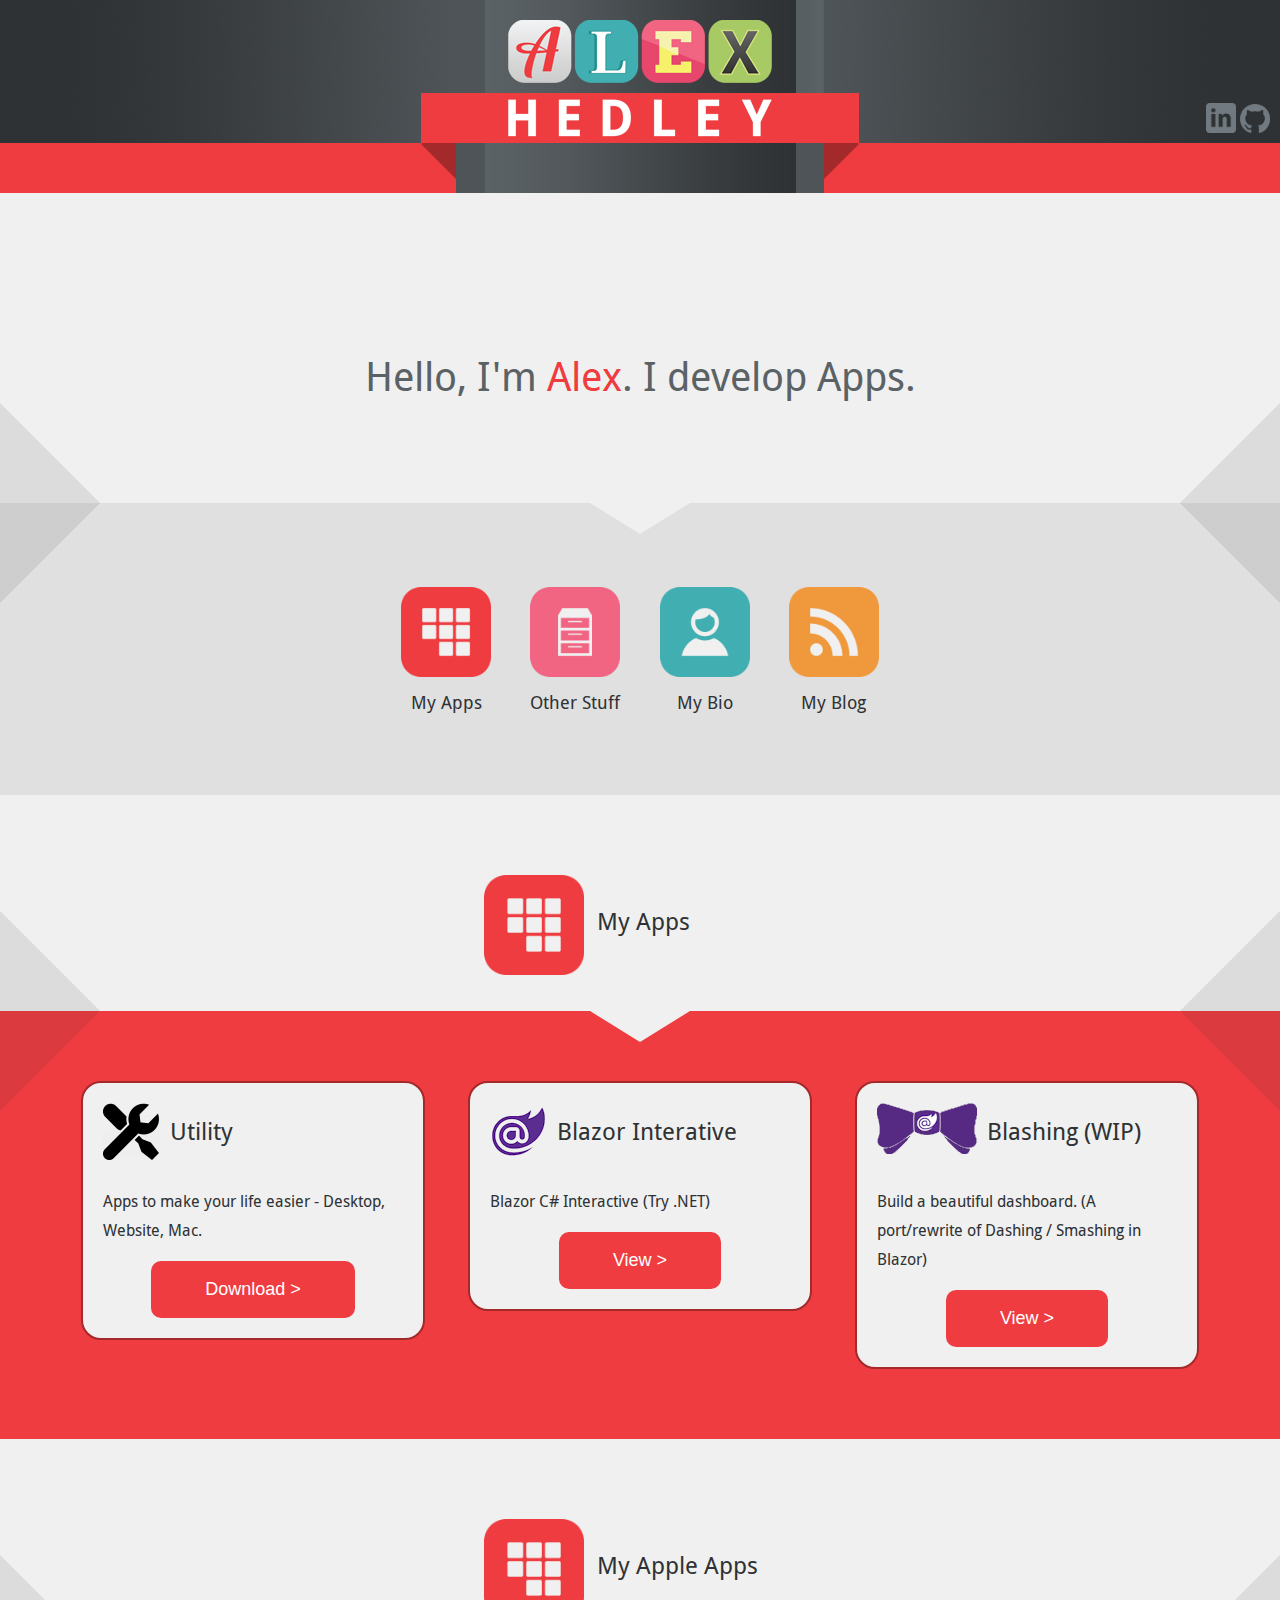
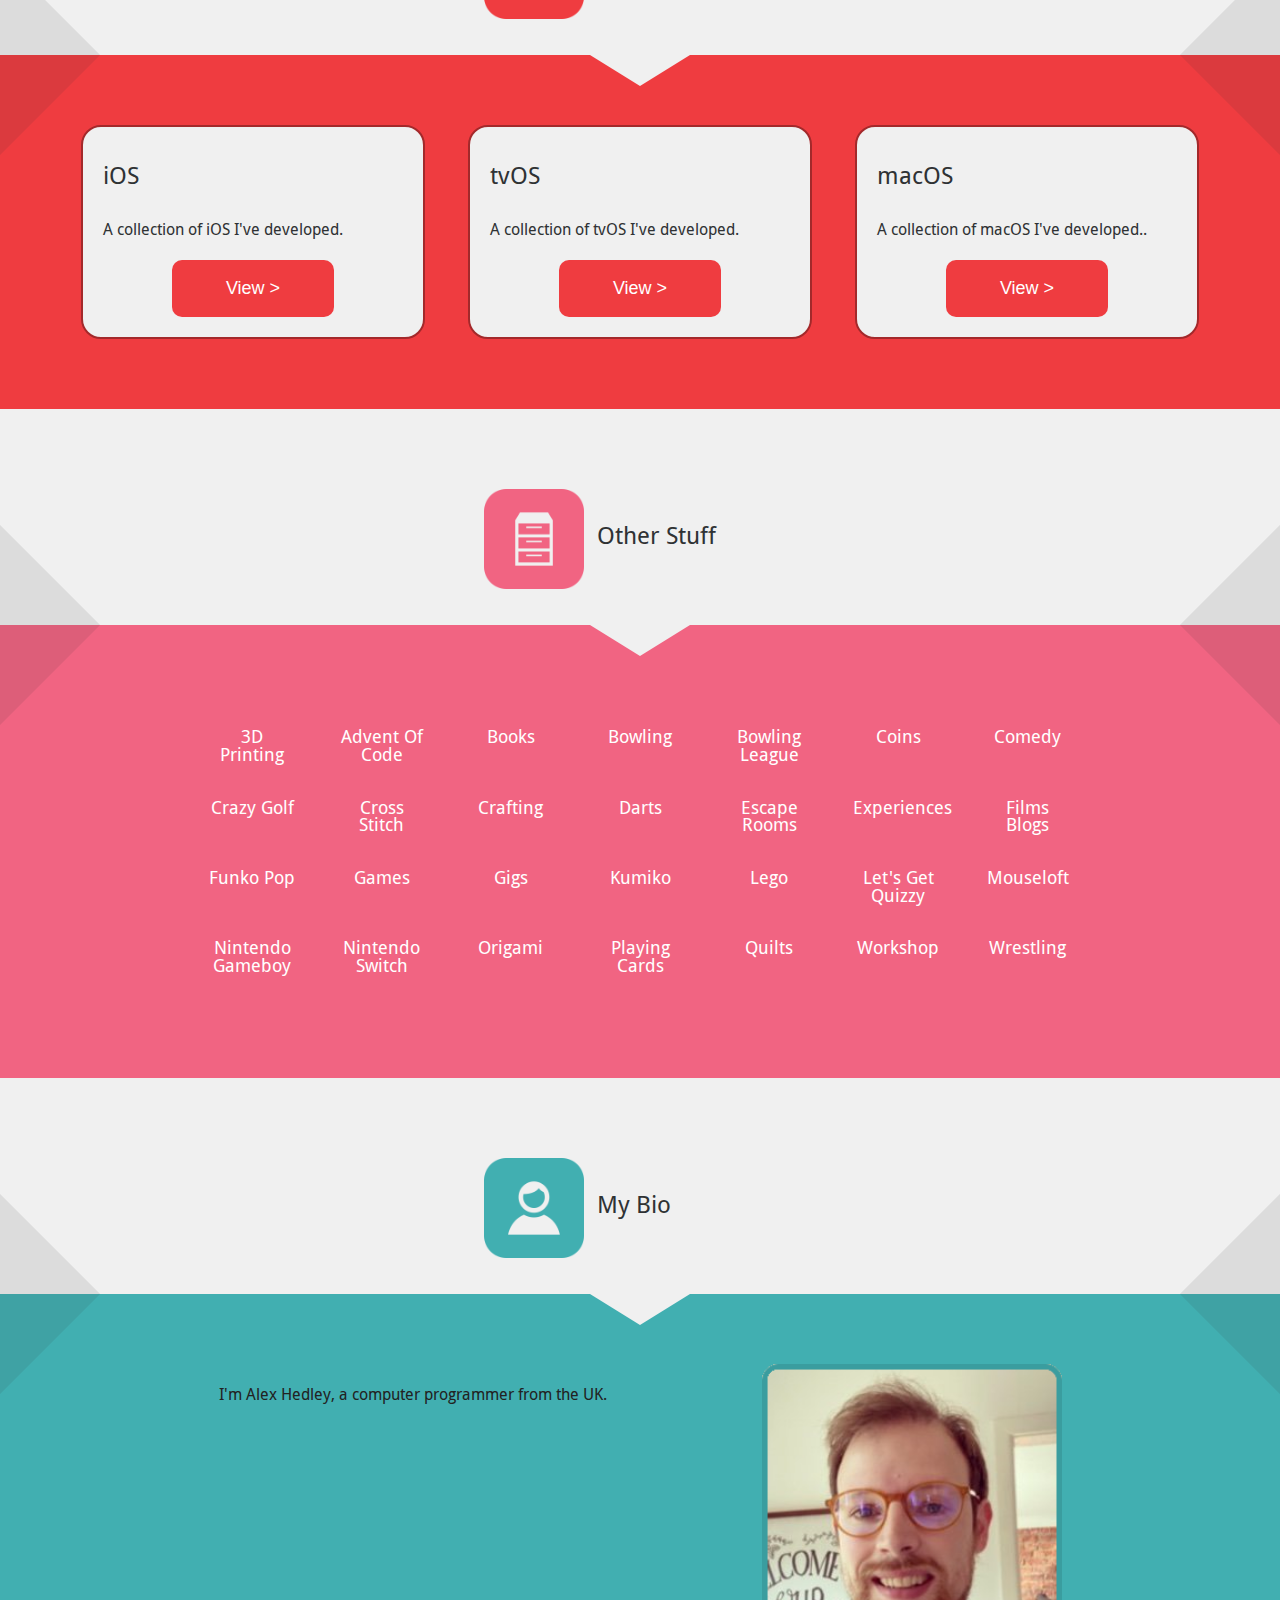
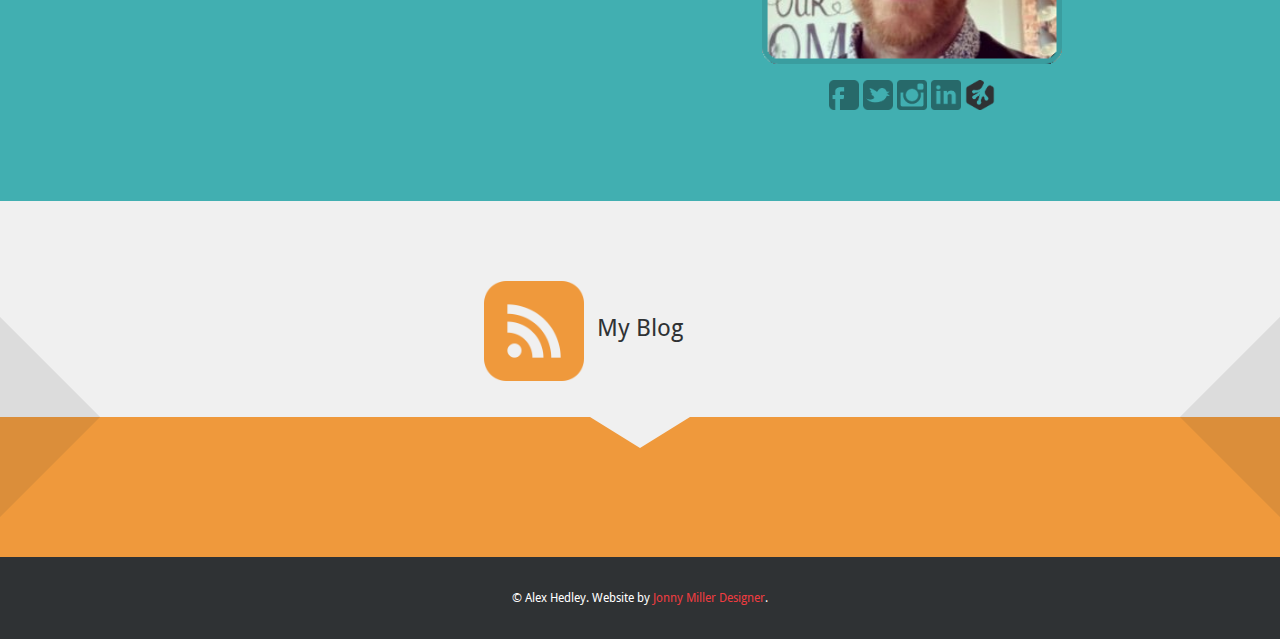
==== index.html @ 490447c8 "Added links to new apple apps sites" ====
<?xml version="1.0" encoding="UTF-8"?>
<!DOCTYPE html PUBLIC "-//W3C//DTD XHTML 1.0 Transitional//EN" "http://www.w3.org/TR/xhtml1/DTD/xhtml1-transitional.dtd">
<html xmlns="http://www.w3.org/1999/xhtml">
  <head>
    <meta name="google-site-verification" content="JQhuREkaYtf5l0hfqQ2Qt-lTQ8jsf69vsGOzFnGPYAY" />
    <title>Alex Hedley | Developer</title>
    <link rel="shortcut icon" href="favicon.ico" />
    <link rel="stylesheet" type="text/css" href="css/stylesheet.css" />
    <link rel="stylesheet" type="text/css" href="css/alexhedley.css" />
    <link
      rel="stylesheet"
      href="https://use.fontawesome.com/releases/v5.3.1/css/all.css"
      integrity="sha384-mzrmE5qonljUremFsqc01SB46JvROS7bZs3IO2EmfFsd15uHvIt+Y8vEf7N7fWAU"
      crossorigin="anonymous"
    />

    <meta name="viewport" content="width=device-width, initial-scale=1.0" />

    <link rel="apple-touch-icon" href="images/apple/apple-touch-icon.png" />
    <link
      rel="apple-touch-icon"
      sizes="57x57"
      href="images/apple/apple-touch-icon-57x57.png"
    />
    <link
      rel="apple-touch-icon"
      sizes="72x72"
      href="images/apple/apple-touch-icon-72x72.png"
    />
    <link
      rel="apple-touch-icon"
      sizes="76x76"
      href="images/apple/apple-touch-icon-76x76.png"
    />
    <link
      rel="apple-touch-icon"
      sizes="114x114"
      href="images/apple/apple-touch-icon-114x114.png"
    />
    <link
      rel="apple-touch-icon"
      sizes="120x120"
      href="images/apple/apple-touch-icon-120x120.png"
    />
    <link
      rel="apple-touch-icon"
      sizes="144x144"
      href="images/apple/apple-touch-icon-144x144.png"
    />
    <link
      rel="apple-touch-icon"
      sizes="152x152"
      href="images/apple/apple-touch-icon-152x152.png"
    />
    <link
      rel="apple-touch-icon"
      sizes="180x180"
      href="images/apple/apple-touch-icon-180x180.png"
    />

    <meta content="http://jquery.com/" />
  </head>
  <body>
    <!-- Header & Navigation -->
    <div id="header">
      <div class="content">
        <a href="http://www.alexhedley.com/" class="logo-small"
          ><img src="images/logo.png" alt="Home"
        /></a>
        <a href="#rowStyle2" class="mobileNavButton"
          ><img src="images/icon-menu.svg" alt="menu"
        /></a>

        <div id="menu">
          <ul>
            <li class="myapps"><a href="#myapps">My Apps</a></li>
            <li class="otherstuff"><a href="#otherstuff">Other Stuff</a></li>
            <li class="mybio"><a href="#mybio">My Bio</a></li>
            <li class="myblog"><a href="#myblog">My Blog</a></li>
          </ul>
        </div>
      </div>
    </div>
    <!-- Header & Navigation -->

    <!-- Header Home -->
    <div id="header-home">
      <div class="content">
        <ul class="social">
          <li>
            <a href="https://www.linkedin.com/in/alexhedley/" target="_blank"
              ><img src="images/social-linkedin.png" alt="LinkedIn"
            /></a>
          </li>
          <li>
            <a href="https://github.com/alexhedley" target="_blank"
              ><img src="images/social-github.png" alt="GitHub"
            /></a>
          </li>
        </ul>
      </div>
    </div>
    <!-- Header Home -->

    <!-- Home -->
    <div id="rowStyle1">
      <div class="content">
        <h1>Hello, I'm <span>Alex</span>. I develop Apps.</h1>
      </div>
    </div>

    <div id="rowStyle2">
      <div class="arrow">
        <div class="content">
          <ul class="apps">
            <li>
              <a href="#myapps"
                ><img src="images/icon-myapps.png" alt="My Apps" />My Apps</a
              >
            </li>
            <li>
              <a href="#otherstuff"
                ><img src="images/icon-otherstuff.png" alt="Other Stuff" />Other
                Stuff</a
              >
            </li>
            <li>
              <a href="#mybio"
                ><img src="images/icon-mybio.png" alt="My Bio" />My Bio</a
              >
            </li>
            <li>
              <a href="#myblog"
                ><img src="images/icon-myblog.png" alt="My Blog" />My Blog</a
              >
            </li>
          </ul>
        </div>
      </div>
    </div>
    <!-- Home -->

    <!-- My Apps -->
    <div id="myapps">
      <div id="rowStyle1">
        <div class="content">
          <div class="col5">
            <img src="images/icon-myapps.png" alt="My Apps" />
          </div>

          <div class="col4">
            <h1>My Apps</h1>
          </div>
        </div>
      </div>

      <div id="rowStyle3">
        <div class="arrow">
          <div class="content">
            
            <div class="col3">
              <img src="images/apps/utility.png" alt="Utility" class="floated">
              <h1>Utility</h1>
              <div style="clear: both;"></div>
              <p>Apps to make your life easier - Desktop, Website, Mac.</p>
              <a class="button" href="https://alexhedley.com/Utility/" target="_blank">Download &gt;</a>
            </div>
        
            <div class="col3">
              <img src="images/apps/blazorinteractive.png" alt="Blazor Interactive" class="floated">
              <h1>Blazor Interative</h1>
              <div style="clear: both;"></div>
              <p>Blazor C# Interactive (Try .NET)</p>
              <a class="button" href="https://alex-hedley.github.io/BlazorInteractive/" target="_blank">View &gt;</a>
            </div>
        
            <div class="col3">
              <img src="images/apps/blashing.png" alt="Blashing" class="floated">
              <h1>Blashing (WIP)</h1>
              <div style="clear: both;"></div>
              <p>Build a beautiful dashboard. (A port/rewrite of Dashing / Smashing in Blazor)</p>
              <a class="button" href="https://github.com/AlexHedley/blashing/" target="_blank">View &gt;</a>
            </div>
            
          </div>
        </div>
      </div>
      
      <div id="rowStyle1">
        <div class="content">
          <div class="col5">
            <img src="images/icon-myapps.png" alt="My Apps" />
          </div>

          <div class="col4">
            <h1>My Apple Apps</h1>
          </div>
        </div>
      </div>

      <div id="rowStyle3">
        <div class="arrow">
          <div class="content">

            <div class="col3">
              <h1>iOS</h1>
              <div style="clear: both;"></div>
              <p>A collection of iOS I've developed.</p>
              <a class="button" href="https://alexhedley.com/ios/" target="_blank">View &gt;</a>
            </div>

            <div class="col3">
              <h1>tvOS</h1>
              <div style="clear: both;"></div>
              <p>A collection of tvOS I've developed.</p>
              <a class="button" href="https://alexhedley.com/tvos/" target="_blank">View &gt;</a>
            </div>

            <div class="col3">
              <h1>macOS</h1>
              <div style="clear: both;"></div>
              <p>A collection of macOS I've developed..</p>
              <a class="button" href="https://alexhedley.com/mac/" target="_blank">View &gt;</a>
            </div>

          </div>
        </div>
      </div>

    </div>
    <!-- My Apps -->

    <!-- Other Stuff -->
    <div id="otherstuff">
      <div id="rowStyle1">
        <div class="content">
          <div class="col5">
            <img src="images/icon-otherstuff.png" alt="Other Stuff" />
          </div>

          <div class="col4">
            <h1>Other Stuff</h1>
          </div>
        </div>
      </div>

      <div id="rowStyle6">
        <div class="arrow">
          <div class="content">
            <div class="col1">
              <ul class="apps">
                <li>
                  <a href="/3dprinting" target="_blank"> 3D Printing </a>
                </li>
                <li>
                  <a href="/adventofcode">
                    <i class="fas fa-code"></i>
                    Advent Of Code
                  </a>
                </li>
                <li>
                  <a href="/books" target="_blank">
                    <i class="fas fa-book"></i>
                    Books
                  </a>
                </li>
                <li>
                  <a href="/bowling" target="_blank">
                    <i class="fas fa-bowling-ball"></i>
                    Bowling
                  </a>
                </li>
                <li>
                  <a href="/bowling-league" target="_blank">
                    <i class="fas fa-bowling-ball"></i>
                    Bowling League
                  </a>
                </li>
                <li>
                  <a href="/coins">
                    <i class="fas fa-coin"></i>
                    Coins
                  </a>
                </li>
                <li>
                  <a href="/comedy">
                    <i class="fas fa-theater-masks"></i>
                    Comedy
                  </a>
                </li>
                <li>
                  <a href="/crazygolf">
                    <i class="fas fa-golf-club"></i>
                    Crazy Golf
                  </a>
                </li>
                <li>
                  <a href="/crossstitch" target="_blank"> Cross Stitch </a>
                </li>
                <li>
                  <a href="/crafting"> Crafting </a>
                </li>
                <li>
                  <a href="/darts"> Darts </a>
                </li>
                <li>
                  <a href="/escaperooms">
                    <i class="fas fa-lock"></i>
                    Escape Rooms
                  </a>
                </li>
                <li>
                  <a href="/experiences"> Experiences </a>
                </li>
                <li>
                  <a href="/FilmsBlog">
                    <i class="fas fa-camera-movie"></i>
                    Films Blogs
                  </a>
                </li>
                <li>
                  <a href="/funkopop"> Funko Pop </a>
                </li>
                <li>
                  <a href="/games">
                    <i class="fas fa-game-board"></i>
                    Games
                  </a>
                </li>
                <li>
                  <a href="/Gigs">
                    <i class="fas fa-music"></i>
                    Gigs
                  </a>
                </li>
                <li>
                  <a href="/kumiko"> Kumiko </a>
                </li>
                <li>
                  <a href="/lego"> Lego </a>
                </li>
                <li>
                  <a href="/letsgetquizy"> Let's Get Quizzy </a>
                </li>
                <li>
                  <a href="/mouseloft"> Mouseloft </a>
                </li>
                <li>
                  <a href="/gameboy" target="_blank"> Nintendo Gameboy </a>
                </li>
                <li>
                  <a href="/nintendoswitch" target="_blank">
                    <i class="fab fa-nintendo-switch"></i>
                    Nintendo Switch
                  </a>
                </li>
                <li>
                  <a href="/origami"> Origami </a>
                </li>
                <li>
                  <a href="/playingcards">
                    <i class="fas fa-club"></i>
                    Playing Cards
                  </a>
                </li>
                <li>
                  <a href="/quilts"> Quilts </a>
                </li>
                <li>
                  <a href="/workshop">
                    <i class="fas fa-hammer"></i>
                    Workshop
                  </a>
                </li>
                <li>
                  <a href="/wrestling"> Wrestling </a>
                </li>
              </ul>
            </div>
          </div>
        </div>
      </div>
    </div>
    <!-- Other Stuff -->

    <!-- My Bio -->
    <div id="mybio">
      <div id="rowStyle1">
        <div class="content">
          <div class="col5">
            <img src="images/icon-mybio.png" alt="My Bio" />
          </div>

          <div class="col4">
            <h1>My Bio</h1>
          </div>
        </div>
      </div>

      <div id="rowStyle4">
        <div class="arrow">
          <div class="content">
            <div class="col2">
              <p>I'm Alex Hedley, a computer programmer from the UK.</p>
            </div>

            <div class="col3">
              <img src="images/mybio.png" alt="Alex Hedley" />

              <ul class="social">
                <li>
                  <a href="http://facebook.com/Alex.Hedley" target="_blank">
                    <img src="images/social-facebook-bio.png" alt="Facebook" />
                  </a>
                </li>
                <li>
                  <a href="https://twitter.com/alexhedley" target="_blank">
                    <img src="images/social-twitter-bio.png" alt="Twitter" />
                  </a>
                </li>
                <li>
                  <a href="http://instagram.com/lex" target="_blank">
                    <img
                      src="images/social-instagram-bio.png"
                      alt="Instagram"
                    />
                  </a>
                </li>
                <li>
                  <a
                    href="https://www.linkedin.com/in/alexhedley/"
                    target="_blank"
                  >
                    <img src="images/social-linkedin-bio.png" alt="LinkedIn" />
                  </a>
                </li>
                <li>
                  <a
                    href="http://teamtreehouse.com/alexthedley"
                    target="_blank"
                  >
                    <img
                      src="images/social-treehouse-bio.png"
                      alt="Treehouse"
                    />
                  </a>
                </li>
              </ul>
            </div>
          </div>
        </div>
      </div>
    </div>
    <!-- My Bio -->

    <!-- My Blog -->
    <div id="myblog">
      <div id="rowStyle1">
        <div class="content">
          <div class="col5">
            <img src="images/icon-myblog.png" alt="My Blog" />
          </div>

          <div class="col4">
            <h1>My Blog</h1>
          </div>
        </div>
      </div>

      <div id="rowStyle5">
        <div class="arrow">
          <div class="content">

            <!-- Dynamic Blog Content -->
            <div class="col2">
              <div style="clear: both"></div>
            </div>

          </div>
        </div>
      </div>
    </div>
    <!-- My Blog -->

    <!-- IE -->
    <div id="ie">
      <div class="content">
        <div class="col1">
          <h1>Uh oh! Your browser is too old!</h1>
          <p>Please upgrade your browser to view my website.</p>
          <ul class="gallery-small">
            <li>
              <a
                href="http://www.google.com/intl/en_uk/chrome/browser/"
                target="_blank"
                ><img src="images/browsers/chrome.png"
              /></a>
            </li>
            <li>
              <a
                href="http://www.mozilla.org/en-GB/firefox/new/"
                target="_blank"
                ><img src="images/browsers/firefox.png"
              /></a>
            </li>
            <li>
              <a href="http://support.apple.com/kb/dl1531" target="_blank"
                ><img src="images/browsers/safari.png"
              /></a>
            </li>
            <li>
              <a
                href="http://windows.microsoft.com/en-gb/internet-explorer/ie-11-worldwide-languages"
                target="_blank"
                ><img src="images/browsers/ie.png"
              /></a>
            </li>
            <li>
              <a href="http://www.opera.com/computer/windows" target="_blank"
                ><img src="images/browsers/opera.png"
              /></a>
            </li>
          </ul>
        </div>
      </div>
    </div>
    <!-- IE -->

    <!-- Footer Copyright -->
    <div id="footer-copyright">
      <div class="content">
        <p>
          &copy; Alex Hedley. Website by
          <a href="http://www.jonnymillerdesigner.com" target="_blank"
            >Jonny Miller Designer</a
          >.
        </p>
      </div>
    </div>
    <!-- Footer Copyright -->

    <!-- SCRIPTS -->
    <!-- jQuery, Placeholder, Fading Header, Animated Scroll -->
    <script type="text/javascript" src="js/jquery.js"></script>
    <script type="text/javascript" src="js/placeholder.js"></script>
    <script type="text/javascript" src="js/classie.js"></script>
    <script type="text/javascript" src="js/fadingheader.js"></script>
    <script type="text/javascript" src="js/animatedscroll.js"></script>
    <!-- jQuery, Placeholder, Fading Header, Animated Scroll -->

    <script type="text/javascript" src="js/app.js"></script>

    <!-- SCRIPTS -->
    <!-- Google tag (gtag.js) -->
    <script async src="https://www.googletagmanager.com/gtag/js?id=G-CQV2ZWNX32"></script>
    <script>
      window.dataLayer = window.dataLayer || [];
      function gtag(){dataLayer.push(arguments);}
      gtag('js', new Date());
      gtag('config', 'G-CQV2ZWNX32');
    </script>
  </body>
</html>
---- css/stylesheet.css ----
/*----------Basic Elements----------*/

body, html {
    margin: 0;
    padding: 0;
    height: 100%;
    width: 100%;}

@font-face {
	font-family: 'source_sans_prolight';
	src: url('sourcesanspro-light-webfont.eot');
	src: url('sourcesanspro-light-webfont.eot?#iefix') format('embedded-opentype'),
        url('sourcesanspro-light-webfont.woff') format('woff'),
        url('sourcesanspro-light-webfont.ttf') format('truetype'),
        url('sourcesanspro-light-webfont.svg#source_sans_prolight') format('svg');
	font-weight: normal;
	font-style: normal;}


body,td,th {
	font-family: 'source_sans_prolight', sans-serif;}

body {
	text-align: center;
	background: #332724;
	height: 100%;
	margin: 0;
	font-size: 62.5%;
	color: #222;}


p {
	font-size: 1.6em;
	line-height: 1.8em;}

a {
	margin: 0;
	padding: 0;
	color: #59b3b3;
	text-decoration: none;
	-webkit-transition: all 0.5s ease-in-out;
	-moz-transition: all 0.5s ease-in-out;
	-o-transition: all 0.5s ease-in-out;
	transition: all 0.5s ease-in-out;}
	
a:hover,
a:active,
a:focus {
	color: #e6998a;}
	
a img {
	border: 0;}


h1, h2, h3 {
	font-weight: normal;
	margin: 0 0 1em 0;}
	
h1 span, h2 span, h3 span {
	font-weight: normal;}

h1 {
	font-size: 4em;}

h2 {
	font-size: 2.4em;
	line-height: 1em;}

ul {
	font-size: 1.6em;
	margin: 1em;
	padding: 0;
	display: block;
	list-style-type: none;}

li {
	display: block;
	margin: 0 auto;
	text-align: center;
	line-height: 2em;}

span {
	font-weight: bold;}

form {
	display: block;
	width: 100%;
	margin: 0 auto;}

input[type=text], 
textarea {
	display: block;
	background: #e0e0e0;
	width: 90%;
	height: auto;
	margin: 0 0 10px 0;
	padding: 10px;
	color: #666;
	font-family: 'source_sans_prolight', sans-serif;
	font-size: 1.8em;
	outline: 0;
	outline: none;
	border: 0;}

input[type=submit] {
	border: 0;
	cursor: pointer;}

input[type=text]:focus, textarea:focus, input[type=submit]:focus {
	outline:0;
	outline:none;}

legend, label {display: none;}

fieldset {
	margin: 0;
	padding: 0;
	border: 0;}

.floated {
	float: left;
	margin: 1em 0;}
	
.margin {
	margin: 1em;}

.padding {
	padding: 1em;}

/*----------Buttons----------*/

a.button,
input[type=submit] {
	display: inline-block;
	*display: inline;
	zoom: 1;
	background: #59b3b3;
	width: auto;
	height: auto;
	margin: 0 auto;
	padding: 0.5em 1em;
	color: #fff;
	font-family: 'source_sans_prolight', sans-serif;
	font-size: 2.4em;
	-webkit-transition: all 0.5s ease-in-out;
	-moz-transition: all 0.5s ease-in-out;
	-o-transition: all 0.5s ease-in-out;
	transition: all 0.5s ease-in-out;}
	
a.button:hover,
a.button:active,
a.button:focus,
input[type=submit]:hover,
input[type=submit]:active,
input[type=submit]:focus {
	background: #e6998a;}

a.social {
	display: block;
	overflow: hidden;
	width: 35px;
	height: 35px;
	margin: 0 auto;
	padding: 0;}


/*----------Columns----------*/

.col1,
.col2,
.col3,
.col4,
.col5,
.col1-fluid,
.col2-fluid,
.col3-fluid,
.col4-fluid,
.col5-fluid {
	display: inline-block;
	*display: inline;
	zoom: 1;
	vertical-align: top;
	height: auto;}
	
.col1 {
	width: 100em;}

.col2 {
	width: 50em;}

.col3 {
	width: 30em;}

.col4 {
	width: 20em;}

.col5 {
	width: 10em;}
	
.col1-fluid {
	width: auto;}

.col2-fluid {
	width: 75%;}

.col3-fluid {
	width: 50%;}

.col4-fluid {
	width: 25%;}

.col5-fluid {
	width: 15%;}

.col1,
.col2,
.col3,
.col4,
.col5 {
	margin: 2em 2em 4em 2em;
	padding: 0;}

.col1-fluid,
.col2-fluid,
.col3-fluid,
.col4-fluid,
.col5-fluid {
	margin: 1em auto;
	padding: 0;}

.col1 h1,
.col2 h1,
.col3 h1,
.col4 h1,
.col5 h1,
.col1-fluid h1,
.col2-fluid h1,
.col3-fluid h1,
.col4-fluid h1,
.col5-fluid h1 {
	margin: 0 0 1em 0;
	padding: 0;
	font-size: 2.4em;}
	
.col1 h2,
.col2 h2,
.col3 h2,
.col4 h2,
.col5 h2,
.col1-fluid h2,
.col2-fluid h2,
.col3-fluid h2,
.col4-fluid h2,
.col5-fluid h2 {
	margin: 1em 0 0 0;
	padding: 0;
	font-size: 1.8em;}

.col1 img,
.col2 img,
.col3 img,	
.col4 img,	
.col5 img, 
.col1-fluid img,
.col2-fluid img,
.col3-fluid img,
.col4-fluid img,
.col5-fluid img {
	width: 100%;
	height: auto;}

ul.gallery-small,
ul.gallery-medium,
ul.gallery-large {
	margin: 0;}

ul.gallery-small li {
	display: inline-block;
	*display: inline;
	zoom: 1;
	width: 100px;
	border: 0;}

ul.gallery-medium li {
	display: inline-block;
	*display: inline;
	zoom: 1;
	width: 200px;
	border: 0;}
	
ul.gallery-large li {
	display: inline-block;
	*display: inline;
	zoom: 1;
	width: 250px;
	border: 0;}


/*----------Header Sidebar----------*/

#header .gn-menu-main,
#header.smaller .gn-menu-main  {
	display: none;}


/*----------Header----------*/

#header {
	position: fixed;
	top: 0;
	left: 0;
	right: 0;
	z-index: 1;
	text-align: center;
	width: 100%;
	height: 160px;
	margin: 0;
	padding: 0;
	-webkit-transition: all 0.5s ease-in-out;
	-moz-transition: all 0.5s ease-in-out;
	-o-transition: all 0.5s ease-in-out;
	transition: all 0.5s ease-in-out;}


#header.smaller {
	background: #332724;
	width: 100%;
	height: 40px;
	-webkit-transition: all 0.5s ease-in-out;
	-moz-transition: all 0.5s ease-in-out;
	-o-transition: all 0.5s ease-in-out;
	transition: all 0.5s ease-in-out;}


#header .content {
	margin: 0 auto;
	padding: 0;
	font-size: 1.2em;
	opacity: 1;}

#header a {
	width: auto;
	height: auto;
	margin: 0;
	padding: 0;
	color: #99665c;}

#header a.active,
#header a:hover,
#header a:active,
#header a:focus {
	color: #59b3b3;}

#header ul {
	position: absolute;
	top: -50px;
	right: 10px;
	float: right;
	display: block;
	list-style-type: none;
	margin: 0;
	padding: 0;
	-webkit-transition: all 0.5s ease-in-out;
	-moz-transition: all 0.5s ease-in-out;
	-o-transition: all 0.5s ease-in-out;
	transition: all 0.5s ease-in-out;}

#header ul {
	font-size: 1.4em;}
	
#header.smaller ul {
	top: 10px;
	display: block;
	list-style-type: none;
	margin: 0;
	padding: 0;
	-webkit-transition: all 0.5s ease-in-out;
	-moz-transition: all 0.5s ease-in-out;
	-o-transition: all 0.5s ease-in-out;
	transition: all 0.5s ease-in-out;}

#header li {
	float: left;
	display: inline-block;
	*display: inline;
	zoom: 1;
	margin: 0 0 0 2em;
	line-height: 1.4em;}

#header img {
	width: 100%;
	border: 0;}

#header a img {
	position: relative;
	top: 0;}

#header a:hover img, #header a:active img, #header a:focus img {
	position: relative;}

#header a.logo img {
	position: absolute;
	top: 0;
	left: 0;
	right: 0;
	width: 800px;
	margin: 0 auto;
	-webkit-transition: all 0.5s ease-in-out;
	-moz-transition: all 0.5s ease-in-out;
	-o-transition: all 0.5s ease-in-out;
	transition: all 0.5s ease-in-out;}
	
#header.smaller a.logo img {
	top: -200px;
	-webkit-transition: all 0.5s ease-in-out;
	-moz-transition: all 0.5s ease-in-out;
	-o-transition: all 0.5s ease-in-out;
	transition: all 0.5s ease-in-out;}

#header a.logo-small img {
	position: absolute;
	top: -100px;
	left: 0;
	width: 300px;
	-webkit-transition: all 0.5s ease-in-out;
	-moz-transition: all 0.5s ease-in-out;
	-o-transition: all 0.5s ease-in-out;
	transition: all 0.5s ease-in-out;}
	
#header.smaller a.logo-small img {
	top: -20px;
	-webkit-transition: all 0.5s ease-in-out;
	-moz-transition: all 0.5s ease-in-out;
	-o-transition: all 0.5s ease-in-out;
	transition: all 0.5s ease-in-out;}
	
#mobileNav,
#header a.mobileNavButton {
	display: none;}
	
#header {
	background: #332724\9;
	width: 100%\9;
	height: 40px\9;}
	
#header ul {
	top: 10px\9;
	display: block\9;
	list-style-type: none\9;
	margin: 0\9;
	padding: 0\9;}
	
#header a.logo img {
	display: none\9;}
	
#header a.logo-small img {
	top: -20px\9;}
	
/*----------Plain Carousel----------*/

#home-carousel {
	text-align: center;
	background: #fff url('../images/bgCarousel.png') 0 0 no-repeat fixed;
	width: 100%;
	height: 100%;
	margin: 0;
	padding: 0;}

#home-carousel .content {
	height: auto;
	margin: 0 auto;
	padding: 20em 0 0 0;}

#home-carousel h1 {
	font-size: 4em; 
	color: #999;
	margin: 1em auto;
	padding: 0;
	text-transform: none;}
	
#home-carousel h1 span {
	display: block;
	margin: 1em 0 0 0;
	font-size: 50%;}

#home-carousel a {
	display: inline-block;
	*display: inline;
	zoom: 1;
	background: #59b3b3;
	margin: 0 auto 3em auto;
	padding: 1em;
	color: #fff;
	font-size: 2.4em;
	font-weight: normal;}

#home-carousel a:hover,
#home-carousel a:active,
#home-carousel a:focus {
	background: #e6998a;}
	
#home-carousel .owl-buttons {
	display: none;}

#home-carousel .owl-controls clickable,
#home-carousel .owl-controls {
	margin: 0 auto;
	padding: 0;}

#home-carousel .owl-page span {
	background: #c0c0c0;
	opacity:1;
	filter:alpha(opacity=100);}

#home-carousel .owl-page.active span {
	background: #59b3b3;
	opacity:1;
	filter:alpha(opacity=100);}


/*----------Image Carousel----------*/

/*
#home-carousel {
	text-align: center;
	width: 100%;
	height: auto;
	margin: 0;
	padding: 0;}

#home-carousel .content {
	height: auto;
	margin: 0 auto;
	padding: 0;}


#home-carousel h1 {
	position: absolute;
	top:  250px;
	left: 0;
	right: 0;
	font-size: 4em; 
	color: #fff;
	margin: 0 auto;
	padding: 0;
	text-transform: none;}
	
#home-carousel h1 span {
	display: block;
	margin: 1em 0 0 0;
	font-size: 50%;}

#home-carousel a {
	position: absolute;
	top: 400px
	left: 0;
	right: 0;
	background: #59b3b3;
	width: auto;
	height: auto;
	color: #fff;
	font-size: 2.4em;
	font-weight: normal;
	margin: 0 auto;
	padding: 2em;}

	
#home-carousel .owl-buttons {
	display: none;}

#home-carousel .owl-controls clickable,
#home-carousel .owl-controls {
	position: absolute;
	bottom: 5em;
	left: 0;
	right: 0;
	margin: 0 auto;
	padding: 0;}

#home-carousel .owl-page span {
	background: #c0c0c0;
	opacity:1;
	filter:alpha(opacity=100);}

#home-carousel .owl-page.active span {
	background: #59b3b3;
	opacity:1;
	filter:alpha(opacity=100);}
*/


/*----------Banners----------*/

#banner {
	background-size: 100%;
	text-align: center;
	width: 100%;
	height: auto;
	margin: 0;
	padding: 0;}

#banner .content {
	height: auto;
	margin: 0 auto;}

#banner .content h1 {
	font-size: 4em;}

#banner .content h2 {
	font-size: 2.4em;}

#banner .content p {
	font-size: 1.8em;}


/*----------Rows----------*/

#rowStyle1,
#rowStyle2,
#rowStyle3,
#rowStyle4,
#rowStyle5,
#rowStyle6,
#rowStyle7,
#rowStyle8,
#rowStyle9,
#rowStyle10 {
	overflow: hidden;
	text-align: center;
	width: 100%;
	height: auto;
	margin: 0;}

#rowStyle1,
#rowStyle2,
#rowStyle3,
#rowStyle4,
#rowStyle5,
#rowStyle6,
#rowStyle7,
#rowStyle8,
#rowStyle9,
#rowStyle10 {
	padding: 5em 0;}

#rowStyle1 .content,
#rowStyle2 .content,
#rowStyle3 .content,
#rowStyle4 .content,
#rowStyle5 .content,
#rowStyle6 .content,
#rowStyle7 .content,
#rowStyle8 .content,
#rowStyle9 .content,
#rowStyle10 .content {
	height: auto;
	margin: 0 auto;
	padding: 0;}
	
	
#rowStyle1 {
	background: #332724;
	color: #99665c;}
	
#rowStyle2 {
	background: #e0e0e0;
	color: #59b3b3;}
	
#rowStyle3 {
	background: #ccc;
	color: #222;}
	
#rowStyle4 {
	background: #f0f0f0;
	color: #59b3b3;}
	
#rowStyle5 {
	background: #99665c;
	color: #222;}
	
#rowStyle6 {
	background: #fff;
	color: #59b3b3;}
	
#rowStyle7 {
	background: #222;
	color: #fff;}
	
#rowStyle8 {
	background: url('../images/bg1.png') center center no-repeat fixed;
	color: #fff;}
	
#rowStyle9 {
	background: url('../images/bg2.png') center center no-repeat fixed;
	color: #fff;}
	
#rowStyle10 {
	background: url('../images/bg3.png') center center no-repeat fixed;
	color: #fff;}

#rowStyle1 p,
#rowStyle1 ul {
	color: #99665c;}

#rowStyle2 p,
#rowStyle2 ul  {
	color: #222;}

#rowStyle3 p,
#rowStyle3 ul  {
	color: #222;}

#rowStyle4 p,
#rowStyle4 ul  {
	color: #222;}

#rowStyle5 p,
#rowStyle5 ul  {
	color: #222;}

#rowStyle6 p,
#rowStyle6 ul  {
	color: #222;}

#rowStyle7 p,
#rowStyle7 ul  {
	color: #fff;}

#rowStyle8 p,
#rowStyle8 ul  {
	color: #fff;}

#rowStyle9 p,
#rowStyle9 ul  {
	color: #fff;}

#rowStyle10 p,
#rowStyle10 ul  {
	color: #fff;}
	
#rowStyle1 .col1 p,
#rowStyle1 .col2 p,
#rowStyle1 .col3 p,
#rowStyle1 .col1-fluid p,
#rowStyle1 .col2-fluid p,
#rowStyle1 .col3-fluid p,
#rowStyle2 .col1 p,
#rowStyle2 .col2 p,
#rowStyle2 .col3 p,
#rowStyle2 .col1-fluid p,
#rowStyle2 .col2-fluid p,
#rowStyle2 .col3-fluid p,
#rowStyle3 .col1 p,
#rowStyle3 .col2 p,
#rowStyle3 .col3 p,
#rowStyle3 .col1-fluid p,
#rowStyle3 .col2-fluid p,
#rowStyle3 .col3-fluid p,
#rowStyle4 .col1 p,
#rowStyle4 .col2 p,
#rowStyle4 .col3 p,
#rowStyle4 .col1-fluid p,
#rowStyle4 .col2-fluid p,
#rowStyle4 .col3-fluid p,
#rowStyle5 .col1 p,
#rowStyle5 .col2 p,
#rowStyle5 .col3 p,
#rowStyle5 .col1-fluid p,
#rowStyle5 .col2-fluid p,
#rowStyle5 .col3-fluid p,
#rowStyle6 .col1 p,
#rowStyle6 .col2 p,
#rowStyle6 .col3 p,
#rowStyle6 .col1-fluid p,
#rowStyle6 .col2-fluid p,
#rowStyle6 .col3-fluid p,
#rowStyle7 .col1 p,
#rowStyle7 .col2 p,
#rowStyle7 .col3 p,
#rowStyle7 .col1-fluid p,
#rowStyle7 .col2-fluid p,
#rowStyle7 .col3-fluid p,
#rowStyle8 .col1 p,
#rowStyle8 .col2 p,
#rowStyle8 .col3 p,
#rowStyle8 .col1-fluid p,
#rowStyle8 .col2-fluid p,
#rowStyle8 .col3-fluid p,
#rowStyle9 .col1 p,
#rowStyle9 .col2 p,
#rowStyle9 .col3 p,
#rowStyle9 .col1-fluid p,
#rowStyle9 .col2-fluid p,
#rowStyle9 .col3-fluid p,
#rowStyle10 .col1 p,
#rowStyle10 .col2 p,
#rowStyle10 .col3 p,
#rowStyle10 .col1-fluid p, 
#rowStyle10 .col2-fluid p, 
#rowStyle10 .col3-fluid p {
	text-align: left;}
	
#rowStyle8 .col1-fluid,
#rowStyle8 .col2-fluid,
#rowStyle8 .col3-fluid,
#rowStyle8 .col4-fluid,
#rowStyle8 .col5-fluid,
#rowStyle9 .col1-fluid,
#rowStyle9 .col2-fluid,
#rowStyle9 .col3-fluid,
#rowStyle9 .col4-fluid,
#rowStyle9 .col5-fluid,
#rowStyle10 .col1-fluid,
#rowStyle10 .col2-fluid,
#rowStyle10 .col3-fluid,
#rowStyle10 .col4-fluid,
#rowStyle10 .col5-fluid {
	background: #000;
	background-color: rgba(0,0,0,0.8);
	padding: 1em;}

/*----------Footer----------*/

#footer {
	text-align: center;
	width: 100%;
	height: auto;
	margin: 0;
	padding: 3em 0 6em 0;
	color: #99665c;}

#footer .content {
	height: auto;
	margin: 0 auto;
	padding: 0;}
	
#footer .col1,
#footer .col2,
#footer .col3,
#footer .col4,
#footer .col5,
#footer .col1-fluid,
#footer .col2-fluid,
#footer .col3-fluid,
#footer .col4-fluid,
#footer .col5-fluid {
	text-align: left;
	margin: 0 5em;}
	
#footer .col1 h1,
#footer .col2 h1,
#footer .col3 h1,
#footer .col4 h1,
#footer .col5 h1,
#footer .col1-fluid h1,
#footer .col2-fluid h1,
#footer .col3-fluid h1,
#footer .col4-fluid h1,
#footer .col5-fluid h1 {
	font-size: 4em;
	margin: 0.5em 0;}
	
#footer .col1 h2,
#footer .col2 h2,
#footer .col3 h2,
#footer .col4 h2,
#footer .col5 h2,
#footer .col1-fluid h2,
#footer .col2-fluid h2,
#footer .col3-fluid h2,
#footer .col4-fluid h2,
#footer .col5-fluid h2 {
	font-size: 1.8em;
	margin: 2em 0 1em 0;}
	
#footer .col1 p,
#footer .col2 p,
#footer .col3 p,
#footer .col4 p,
#footer .col5 p,
#footer .col1-fluid p,
#footer .col2-fluid p,
#footer .col3-fluid p,
#footer .col4-fluid p,
#footer .col5-fluid p {
	font-size: 2.4em;
	margin: 0;}
	
#footer .col1 a,
#footer .col2 a,
#footer .col3 a,
#footer .col4 a,
#footer .col5 a,
#footer .col1-fluid a,
#footer .col2-fluid a,
#footer .col3-fluid a,
#footer .col4-fluid a,
#footer .col5-fluid a {
	font-size: 2.4em;}
	
#footer .col1 a img,
#footer .col2 a img,
#footer .col3 a img,
#footer .col4 a img,
#footer .col5 a img,
#footer .col1-fluid a img,
#footer .col2-fluid a img,
#footer .col3-fluid a img,
#footer .col4-fluid a img,
#footer .col5-fluid a img {
	position: relative;
	top: 0;
	margin: 0 auto;
	-webkit-transition: all 0.5s ease-in-out;
	-moz-transition: all 0.5s ease-in-out;
	-o-transition: all 0.5s ease-in-out;
	transition: all 0.5s ease-in-out;}
	
#footer .col1 a:hover img,
#footer .col1 a:active img,
#footer .col1 a:focus img,
#footer .col2 a:hover img,
#footer .col2 a:active img,
#footer .col2 a:focus img,
#footer .col3 a:hover img,
#footer .col3 a:active img,
#footer .col3 a:focus img,
#footer .col4 a:hover img,
#footer .col4 a:active img,
#footer .col4 a:focus img,
#footer .col5 a:hover img,
#footer .col5 a:active img,
#footer .col5 a:focus img,
#footer .col1-fluid a:hover img,
#footer .col1-fluid a:active img,
#footer .col1-fluid a:focus img,
#footer .col2-fluid a:hover img,
#footer .col2-fluid a:active img,
#footer .col2-fluid a:focus img,
#footer .col3-fluid a:hover img,
#footer .col3-fluid a:active img,
#footer .col3-fluid a:focus img,
#footer .col4-fluid a:hover img,
#footer .col4-fluid a:active img,
#footer .col4-fluid a:focus img,
#footer .col5-fluid a:hover img,
#footer .col5-fluid a:active img,
#footer .col5-fluid a:focus img {
	top: -35px;
	-webkit-transition: all 0.5s ease-in-out;
	-moz-transition: all 0.5s ease-in-out;
	-o-transition: all 0.5s ease-in-out;
	transition: all 0.5s ease-in-out;}

#footer .col1 ul,
#footer .col2 ul,
#footer .col3 ul,
#footer .col4 ul,
#footer .col5 ul,
#footer .col1-fluid ul,
#footer .col2-fluid ul,
#footer .col3-fluid ul,
#footer .col4-fluid ul,
#footer .col5-fluid ul {
	display: block;
	list-style-type: none;
	margin: 0 0 2em 0;
	padding: 0;}
	
#footer .col1 li,
#footer .col2 li,
#footer .col3 li,
#footer .col4 li,
#footer .col5 li,
#footer .col1-fluid li,
#footer .col2-fluid li,
#footer .col3-fluid li,
#footer .col4-fluid li,
#footer .col5-fluid li {
	display: inline-block;
	*display: inline;
	zoom: 1;
	margin: 0 1em 0 0;}

/*----------Footer-Copyright----------*/

#footer-copyright {
	text-align: center;
	width: 100%;
	height: auto;
	margin: 0;
	padding: 0 0 2em 0;}


#footer-copyright .content {
	text-align: center;
	margin: 0 auto;
	padding: 0;}

#footer-copyright p,
#footer-copyright a {
	margin: 0;
	color: #99665c;
	font-size: 1.2em;}
	
#footer-copyright a:hover,
#footer-copyright a:active,
#footer-copyright a:focus {
	color: #59b3b3;}

#footer-copyright ul {
	display: block;
	list-style-type: none;
	margin: 0;
	padding: 2em;}

#footer-copyright li {
	display: inline-block;
	*display: inline;
	zoom: 1;
	margin: 0 1em;}

	
/*----------IE6-7-8----------*/
	
#ie {
	display: none;
	*display: block;
	background: #fff;
	margin: 0 auto;
	padding: 3em 0;
	color: #222;}

#header,
#header.smaller,
#home-carousel,
#rowStyle1,
#rowStyle2,
#rowStyle3,
#rowStyle4,
#rowStyle5,
#rowStyle6,
#rowStyle7,
#rowStyle8,
#rowStyle9,
#rowStyle10 {
	*display: none;}

/*----------Transitions----------*/

.hideme {
	opacity:0;}

.come-in {
	transform: translateY(150px);
	animation: come-in 0.8s ease forwards;}

.come-in:nth-child(odd) {
	animation-duration: 0.6s;}

.already-visible {
	transform: translateY(0);
	animation: none;}

@keyframes come-in {
  to { transform: translateY(0); }}

.bounce {
	position:relative;
	-webkit-animation:bounce 1s infinite;}

                
@-webkit-keyframes bounce {
  0%{
    bottom:5px;}
  
  25%, 75% {
    bottom:15px;}

  50% {
    bottom:20px;}
                
  100% {
    bottom:0;}
}	

/*----------Media-Queries----------*/

@media screen and (max-width:1000px)
{
.col1 {
	width: auto;
	margin: 0 2em 2em 2em;}

.col5,
.col5-fluid {
	width: 25%;}

#header,
#header.smaller {
	background: #332724;
	height: 40px;}
	
#header a.logo img,
#header.smaller a.logo img  {
	top: -200px;}
	
#header a.logo-small img,
#header.smaller a.logo-small img  {	
	top: -12px;
	left: 40px;
	width: 250px;}
	
#header ul ,
#header.smaller ul {
	display: none;}

#header a.gn-icon-menu img,
#header.smaller a.gn-icon-menu img  {
	position: relative;
	width: 22px;}
	
#header a.gn-icon-menu:hover img,
#header.smaller a.gn-icon-menu:hover img  {
	top: -22px;}

#header .gn-menu-main,
#header.smaller .gn-menu-main {
	float: left;
	position: relative;
	overflow: hidden;
	top: 10px;
	left: 10px;
	right: 0;
	display: block;
	width: 22px;
	height: 22px;
	margin: 0;
	padding: 0;}

#header .gn-menu-main ul ,
#header.smaller .gn-menu-main ul {
	position: relative;
	top: 0;
	left: 0;
	float: left;
	display: block;
	width: auto;
	margin: 0 20px;
	padding: 0;
	list-style: none;
	font-size: 62.5%;}

#header .gn-menu-main li.gn-trigger {
	position: relative;
	overflow: hidden;
	width: 30px;}

#header .gn-menu-main li {
	float: none;
	display: block;
	text-align: left;
	height: 100%;
	margin: 0;
	padding: 0;}

#header .gn-menu-main li.indent {
	margin: 0 0 0 30px;}

#header .gn-menu-main li a {
	display: block;
	text-decoration: none;
	cursor: pointer;}

#header .gn-menu a {
	width: auto;
	height: auto;
	margin: 0.5em 0;
	padding: 0;
	font-size: 1.8em;
	-webkit-transition: background 0.5s ease 0s, color 0.5s ease 0s;
	-moz-transition: background 0.5s ease 0s, color 0.5s ease 0s;
	-o-transition: background 0.5s ease 0s, color 0.5s ease 0s;
	transition: background 0.5s ease 0s, color 0.5s ease 0s;}

#header .gn-menu-wrapper {
	position: fixed;
	top: 40px;
	bottom: 0;
	left: 0;
	overflow-y: hidden;
	background: #332724;
	width: 200px;
	padding: 1em 0;
	-webkit-transform: translateX(-300px);
	-moz-transform: translateX(-300px);
	transform: translateX(-300px);
	-webkit-transition: -webkit-transform 0.5s, width 0.5s;
	-moz-transition: -moz-transform 0.5s, width 0.5s;
	-o-transition: -o-transform 0.5s, width 0.5s;
	transition: transform 0.5s, width 0.5s;}

#header .gn-menu-wrapper.gn-open-part {
	width: 0;}

#header .gn-menu-wrapper.gn-open-all {
	width: 200px;
	height: auto;
	-webkit-transform: translateX(0px);
	-moz-transform: translateX(0px);
	transform: translateX(0px);}

#mobileNav {
	display: block;
	background: #332724;
	z-index: 1;
	text-align: center;
	width: 100%;
	height: 100%;
	padding: 50px 0 0 0;
	box-sizing: border-box;}

#mobileNav a {
	display: block;
	padding: 0.5em 1em;
	color: #99665c;}
	
#mobileNav ul {
	margin: 0;}
	
#mobileNav li {
	float: none;
	display: block;
	*display: block;
	text-align: left;
	margin: 0;
	font-size: 1.4em;
	line-height: 1em;}

#mobileNav li a.active,
#mobileNav li a:hover,
#mobileNav li a:active,
#mobileNav li a:focus {
	color: #59b3b3;
	text-decoration: none;}
	
#header a.mobileNavButton {
	position: absolute;
	top: 10px;
	right: 10px;
	left: auto;
	overflow: hidden;
	display: block;
	width: 22px;
	height: 22px;}
	
#header a.mobileNavButton:hover img,
#header a.mobileNavButton:active img,
#header a.mobileNavButton:focus img {
	top: -22px;}
	

/*#home-carousel h1.main {
	top: 100px;}
	
#home-carousel h1 {
	top: 200px;}

#home-carousel a {
	top: 350px;}*/

#footer .col1,
#footer .col2,
#footer .col3,
#footer .col4,
#footer .col5,
#footer .col1-fluid,
#footer .col2-fluid,
#footer .col3-fluid,
#footer .col4-fluid,
#footer .col5-fluid {
	text-align: left;
	width: 40%;
	margin: 0 auto 5em auto;}
	
#footer .col1 h1,
#footer .col2 h1,
#footer .col3 h1,
#footer .col4 h1,
#footer .col5 h1,
#footer .col1-fluid h1,
#footer .col2-fluid h1,
#footer .col3-fluid h1,
#footer .col4-fluid h1,
#footer .col5-fluid h1 {
	font-size: 3em;
	margin: 1em 0;}
	
#footer .col1 a,
#footer .col2 a,
#footer .col3 a,
#footer .col4 a,
#footer .col5 a,
#footer .col1-fluid a,
#footer .col2-fluid a,
#footer .col3-fluid a,
#footer .col4-fluid a,
#footer .col5-fluid a {
	font-size: 1.8em;}

}

@media screen and (max-width:600px)
{
.col2,
.col5,
.col1-fluid,
.col2-fluid,
.col4-fluid,
.col5-fluid {
	width: auto;
	margin: 0 2em 2em 2em}

#footer .col1,
#footer .col2,
#footer .col3,
#footer .col4,
#footer .col5,
#footer .col1-fluid,
#footer .col2-fluid,
#footer .col3-fluid,
#footer .col4-fluid,
#footer .col5-fluid {
	display: block;
	text-align: center;
	width: auto;
	margin: 0 auto 5em auto;}
	
input[type=text], 
textarea {
	margin: 0 auto 10px auto;}
}

@media screen and (max-width:400px)
{
.col3,
.col4,
.col3-fluid {
	width: auto;
	margin: 0 2em 2em 2em}
}
---- css/alexhedley.css ----
@font-face {
    font-family: 'droid_sansregular';
    src: url('DroidSans-webfont.eot');
    src: url('DroidSans-webfont.eot?#iefix') format('embedded-opentype'),
         url('DroidSans-webfont.woff') format('woff'),
         url('DroidSans-webfont.ttf') format('truetype'),
         url('DroidSans-webfont.svg#droid_sansregular') format('svg');
    font-weight: normal;
    font-style: normal;}


body,td,th {
	background: #2f3234;
	font-family: 'droid_sansregular', sans-serif;}
	
	
h1 {
	margin: 0 0 2em 0;
	color: #5b6266;}
	
h1 span {
	color: #ef3c40;}
	
a {}
	
a:hover,
a:active,
a:focus {}
	
input[type=text], 
textarea {
	background: #fff;
	font-family: 'droid_sansregular', sans-serif;}
	
a.button,
input[type=submit] {}
	
a.button:hover,
a.button:active,
a.button:focus,
input[type=submit]:hover,
input[type=submit]:active,
input[type=submit]:focus {}	

#header {
	height: 50px;}
	
#header.smaller {
	background: #2f3234;
	height: 50px;
	border-bottom: 2px solid #ef3c40;}
	
#header.smaller a.logo-small img {
	top: 7px;
	left: 7px;}
	
#header.smaller ul {
	top: 12px;}
	
#header a {
	color: #717a80;}
	
#header li.myapps a:hover,
#header li.myapps a:active,
#header li.myapps a:focus,
#header li.myapps a.active {
	color: #ef3c40;}
	
#header li.mybio a:hover,
#header li.mybio a:active,
#header li.mybio a:focus,	
#header li.mybio a.active {
	color: #41afb1;}
		
#header li.myblog a:hover,
#header li.myblog a:active,
#header li.myblog a:focus,
#header li.myblog a.active {
	color: #ef993c;}
		
#header li.otherstuff a:hover,
#header li.otherstuff a:active,
#header li.otherstuff a:focus,
#header li.otherstuff a.active {
	color: #f16482;}
		
#header li.599cd a:hover,
#header li.599cd a:active,
#header li.599cd a:focus,
#header li.599cd a.active {
	color: #418ab2;}
		
#header li.contactme a:hover,
#header li.contactme a:active,
#header li.contactme a:focus,
#header li.contactme a.active {
	color: #41b166;}


#header-home {
	background: #f0f0f0 url('../images/banner-bg.png') 0 0 repeat-x;
	overflow: hidden;
	text-align: center;
	width: 100%;
	height: auto;
	margin: 0;}
	
#header-home .content {
	background: url('../images/banner.png') center 0 no-repeat;
	height: 269px;
	margin: 0 auto;
	padding: 0;}
	
#header-home .contactInfo {
	position: absolute;
	top: 80px;
	left: 10px;
	text-align: left;
	font-weight: bold;}
	
#header-home .contactInfo  p,
#header-home .contactInfo  a {
	margin: 0;
	color: #717a80;}

#header-home .contactInfo  a:hover,
#header-home .contactInfo  a:active,
#header-home .contactInfo  a:focus {
	color: #fff;}
	
#header-home .contactInfo  span {
	color: #fff;
	font-weight: normal;}

#header-home ul.social {
	position: absolute;
	top: 103px;
	right: 10px;
	margin: 0;}	
	
#header-home ul.social li {
	display: inline-block;
	*display: inline;
	zoom: 1;
	width: 30px;}

#header-home ul.social li img {
	width: 100%;}
	
	
ul.apps li {
	display: inline-block;
	*display: inline;
	zoom: 1;
	vertical-align: top;
	width: 90px;
	margin: 1em;
	font-size: 1.1em;
	line-height: 1em;}
	
ul.apps li a img {
	display: block;
	width: 100%;
	margin: 0 0 1em 0;}
	
ul.apps li a {
	color: #222;}

ul.apps li a:hover,
ul.apps li a:active,
ul.apps li a:focus {
	text-decoration: underline;}
	
	
#rowStyle1 {
	background: #f0f0f0 url('../images/corner1.png') left bottom no-repeat;
	padding: 0;}
	
#rowStyle2 {
	background: #e0e0e0 url('../images/corner3.png') left top no-repeat;
	padding: 0;}
	
#rowStyle3 {
	background: #ef3c40 url('../images/corner3.png') left top no-repeat;
	padding: 0;}
	
#rowStyle4 {
	background: #41afb1 url('../images/corner3.png') left top no-repeat;
	padding: 0;}
	
#rowStyle5 {
	background: #ef993c url('../images/corner3.png') left top no-repeat;
	padding: 0;}
	
#rowStyle6 {
	background: #f16482 url('../images/corner3.png') left top no-repeat;
	padding: 0;}
	
#rowStyle7 {
	background: #418ab2 url('../images/corner3.png') left top no-repeat;
	padding: 0;}
	
#footer {
	background: #41b166 url('../images/corner3.png') left top no-repeat;
	padding: 0;}
	
	
#rowStyle1 .content {
	background: url('../images/corner2.png') right bottom no-repeat;
	padding: 8em 0 2em 0;}
	
#rowStyle2 .content,
#rowStyle3 .content,
#rowStyle4 .content,
#rowStyle5 .content,
#rowStyle6 .content,
#rowStyle7 .content,
#footer .content {
	background: url('../images/corner4.png') right top no-repeat;
	padding: 5em 0;}
	

#rowStyle1 .col4,
#rowStyle1 .col5 {
	text-align: left;}
	
#rowStyle1 .col4 h1,
#rowStyle1 .col5 h1 {
	color: #2f3234;}

#rowStyle1 .col4 p,
#rowStyle1 .col5 p {
	color: #2f3234;}
	

#rowStyle2 a {
	color: #2f3234;}

#rowStyle3 .col3 {
	background: #f0f0f0;
	padding: 2em;
	border: 2px solid #a3292b;
	border-radius: 20px;
	-webkit-border-radius: 20px;
	-moz-border-radius: 20px;}
	
#rowStyle3 .col3 h1,
#rowStyle3 .col3 p {
	text-align: left;
	color: #2f3234;}

#rowStyle3 .col3 h1 {
	margin-top: 0.5em;}
	
#rowStyle3 .col3 img {
	width: auto;
	margin: 0 1em 0 0;}
	
#rowStyle3 a.button {
	background: #ef3c40;
	padding: 1em 3em;
	font-size: 1.8em;
	border-radius: 10px;
	-webkit-border-radius: 10px;
	-moz-border-radius: 10px;}
	
#rowStyle3 a:hover.button,
#rowStyle3 a:active.button,
#rowStyle3 a:focus.button {
	background: #222;}
	

#rowStyle4 h1,
#rowStyle4 h2 {
	font-size: 1.8em;
	color: #2f3234;}
	
#rowStyle4 h1 {
	margin: 1em 0 0 0;}
	
#rowStyle4 h2 {
	margin: 0;}
	
#rowStyle4 span {
	color: #27696a;	
	-webkit-transition: all 0.5s ease-in-out;
	-moz-transition: all 0.5s ease-in-out;
	-o-transition: all 0.5s ease-in-out;
	transition: all 0.5s ease-in-out;}
	
#rowStyle4 a {
	color: #2f3234;}

#rowStyle4 a:hover,
#rowStyle4 a:active,
#rowStyle4 a:focus,
#rowStyle4 a:hover span,
#rowStyle4 a:active span,
#rowStyle4 a:focus span {
	color: #fff;}
	
#rowStyle4  span {
	font-weight: normal;}
	
#rowStyle4 h3 {
	color: #222;
	font-size: 2.4em;}
	
#rowStyle4 .col2 ul {
	text-align: left;
	list-style-type: disc;}
	
#rowStyle4 .col2 li {
	text-align: left;
	display: list-item;}
	
#rowStyle4 ul.social li {
	display: inline-block;
	*display: inline;
	zoom: 1;
	width: 30px;}
	
	
#rowStyle5 .col2 h1 {
	margin: 0;
	color: #000;
	font-size: 2.4em;}
	
#rowStyle5 .col2 h2 {
	color: #000;
	font-size: 1.5em;}

#rowStyle5 .col2 p {
	color: #000;}
	
#rowStyle5 .col2 img {
	width: 33px;
	margin: 0 1em 5em 0;}
	
#rowStyle5 .col2 a {
	color: #fff;}
	
#rowStyle5 .col2 a:hover,
#rowStyle5 .col2 a:active,
#rowStyle5 .col2 a:focus {
	text-decoration: underline;}


#rowStyle6 ul.apps li a {
	color: #fff;}

#rowStyle7 a {
	color: #254e63;}
	
#rowStyle7 a:hover,
#rowStyle7 a:active,
#rowStyle7 a:focus {
	text-decoration: underline;}

	
#footer ul.social {
	margin: 1em 0;}
	
#footer ul.social li {
	display: inline-block;
	*display: inline;
	zoom: 1;
	width: 30px;
	margin: 0;}

#footer ul.social li img {
	width: 100%;}
	
#footer .col1 h2, #footer .col2 h2, #footer .col3 h2, #footer .col4 h2, #footer .col5 h2, #footer .col1-fluid h2, #footer .col2-fluid h2, #footer .col3-fluid h2, #footer .col4-fluid h2, #footer .col5-fluid h2 {
	margin: 0 0 1em 0;
	font-size: 2.4em;
	color: #2f3234;}
	
#footer .col1 p, #footer .col2 p, #footer .col3 p, #footer .col4 p, #footer .col5 p, #footer .col1-fluid p, #footer .col2-fluid p, #footer .col3-fluid p, #footer .col4-fluid p, #footer .col5-fluid p {
	margin: 0;
	font-size: 2.4em;
	color: #2f3234;}
	
#footer .col1 a, #footer .col2 a, #footer .col3 a, #footer .col4 a, #footer .col5 a, #footer .col1-fluid a, #footer .col2-fluid a, #footer .col3-fluid a, #footer .col4-fluid a, #footer .col5-fluid a {
	color: #fff;
	font-size: 1em;}
	
#footer .col1 a:hover img, #footer .col1 a:active img, #footer .col1 a:focus img, #footer .col2 a:hover img, #footer .col2 a:active img, #footer .col2 a:focus img, #footer .col3 a:hover img, #footer .col3 a:active img, #footer .col3 a:focus img, #footer .col4 a:hover img, #footer .col4 a:active img, #footer .col4 a:focus img, #footer .col5 a:hover img, #footer .col5 a:active img, #footer .col5 a:focus img, #footer .col1-fluid a:hover img, #footer .col1-fluid a:active img, #footer .col1-fluid a:focus img, #footer .col2-fluid a:hover img, #footer .col2-fluid a:active img, #footer .col2-fluid a:focus img, #footer .col3-fluid a:hover img, #footer .col3-fluid a:active img, #footer .col3-fluid a:focus img, #footer .col4-fluid a:hover img, #footer .col4-fluid a:active img, #footer .col4-fluid a:focus img, #footer .col5-fluid a:hover img, #footer .col5-fluid a:active img, #footer .col5-fluid a:focus img {
	top: 0;}
	
#footer input[type=submit] {
	background: #2f3234;
	font-family: 'droid_sansregular', sans-serif;}
	
#footer input[type=submit]:hover,
#footer input[type=submit]:active,
#footer input[type=submit]:focus {
	background: #000;}


#footer-copyright {
	padding: 3em 0;}
	
#footer-copyright p {
	margin: 0;
	color: #fff;}
	
#footer-copyright a {
	font-size: 100%;
	color: #ef3c40;}
	
#footer-copyright a:hover,
#footer-copyright a:active,
#footer-copyright a:focus {
	color: #fff;}
	
.arrow {
	background: url('../images/arrow.png') center top no-repeat;}
	
.col1, .col2, .col3  {
	margin: 2em;}
	
.col4 {
	margin: 3em 0 3em 1em;}
	
.col5 {
	margin: 0;}
	
	
@media screen and (max-width: 1000px)
{
body {
	margin-top: 50px;}
	
#header,
#header.smaller {
	background: #2f3234;
	height: 50px;
	border-bottom: 2px solid #ef3c40;}

#header a.logo-small img, #header.smaller a.logo-small img {
	top: 9px;
	left: 9px;
	width: 250px;}
	
#header-home  {
	display: none;}
	
#header a.mobileNavButton {
	top: 15px;}
	
#header a.mobileNavButton:hover img, #header a.mobileNavButton:active img, #header a.mobileNavButton:focus img {
	top: 0px;}
	
#rowStyle5 .col2 img {
	display: none;}
	
#rowStyle1 .col5 {
	width: 10em;}
}

@media screen and (max-width: 600px)
{
#rowStyle1,
#rowStyle2,
#rowStyle3,
#rowStyle4,
#rowStyle5,
#rowStyle6,
#rowStyle7,
#footer,
#rowStyle1 .content,
#rowStyle2 .content,
#rowStyle3 .content,
#rowStyle4 .content,
#rowStyle5 .content,
#rowStyle6 .content,
#rowStyle7 .content,
#footer .content {
	background-image: none;}
}
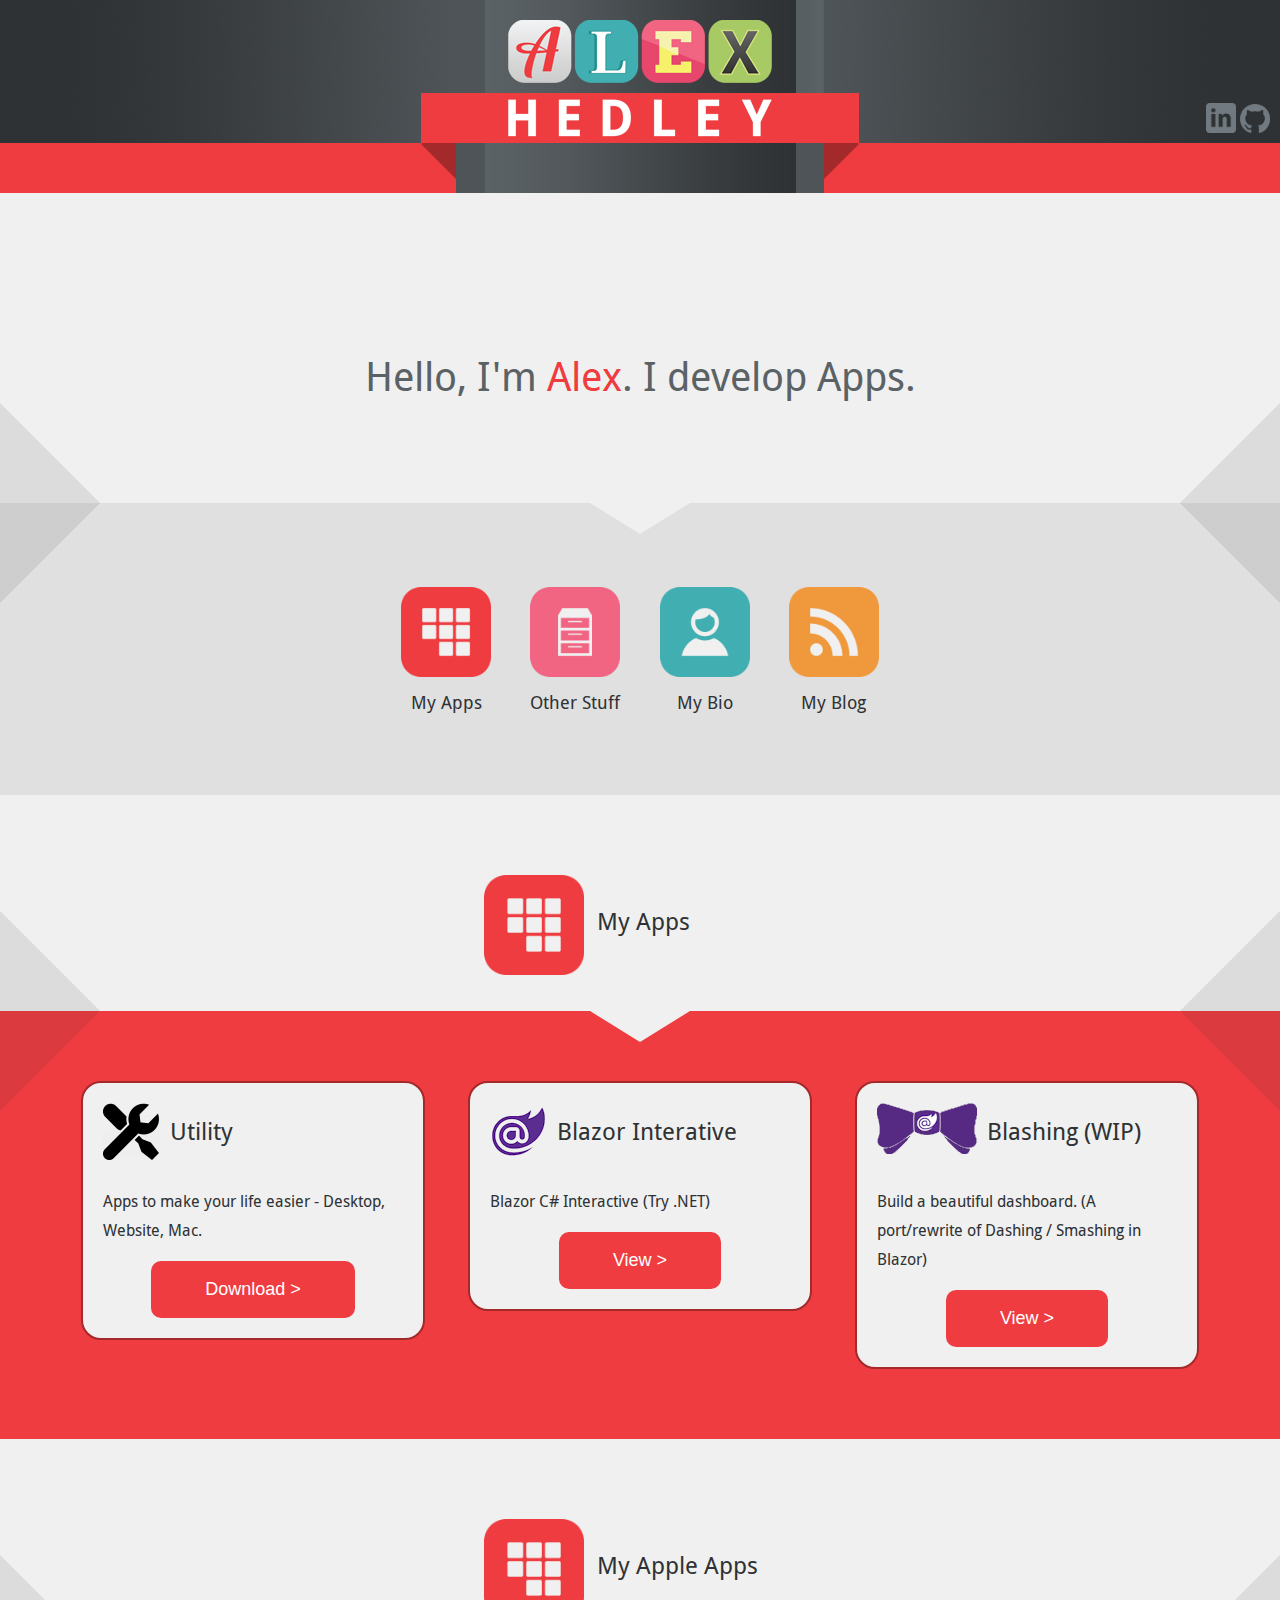
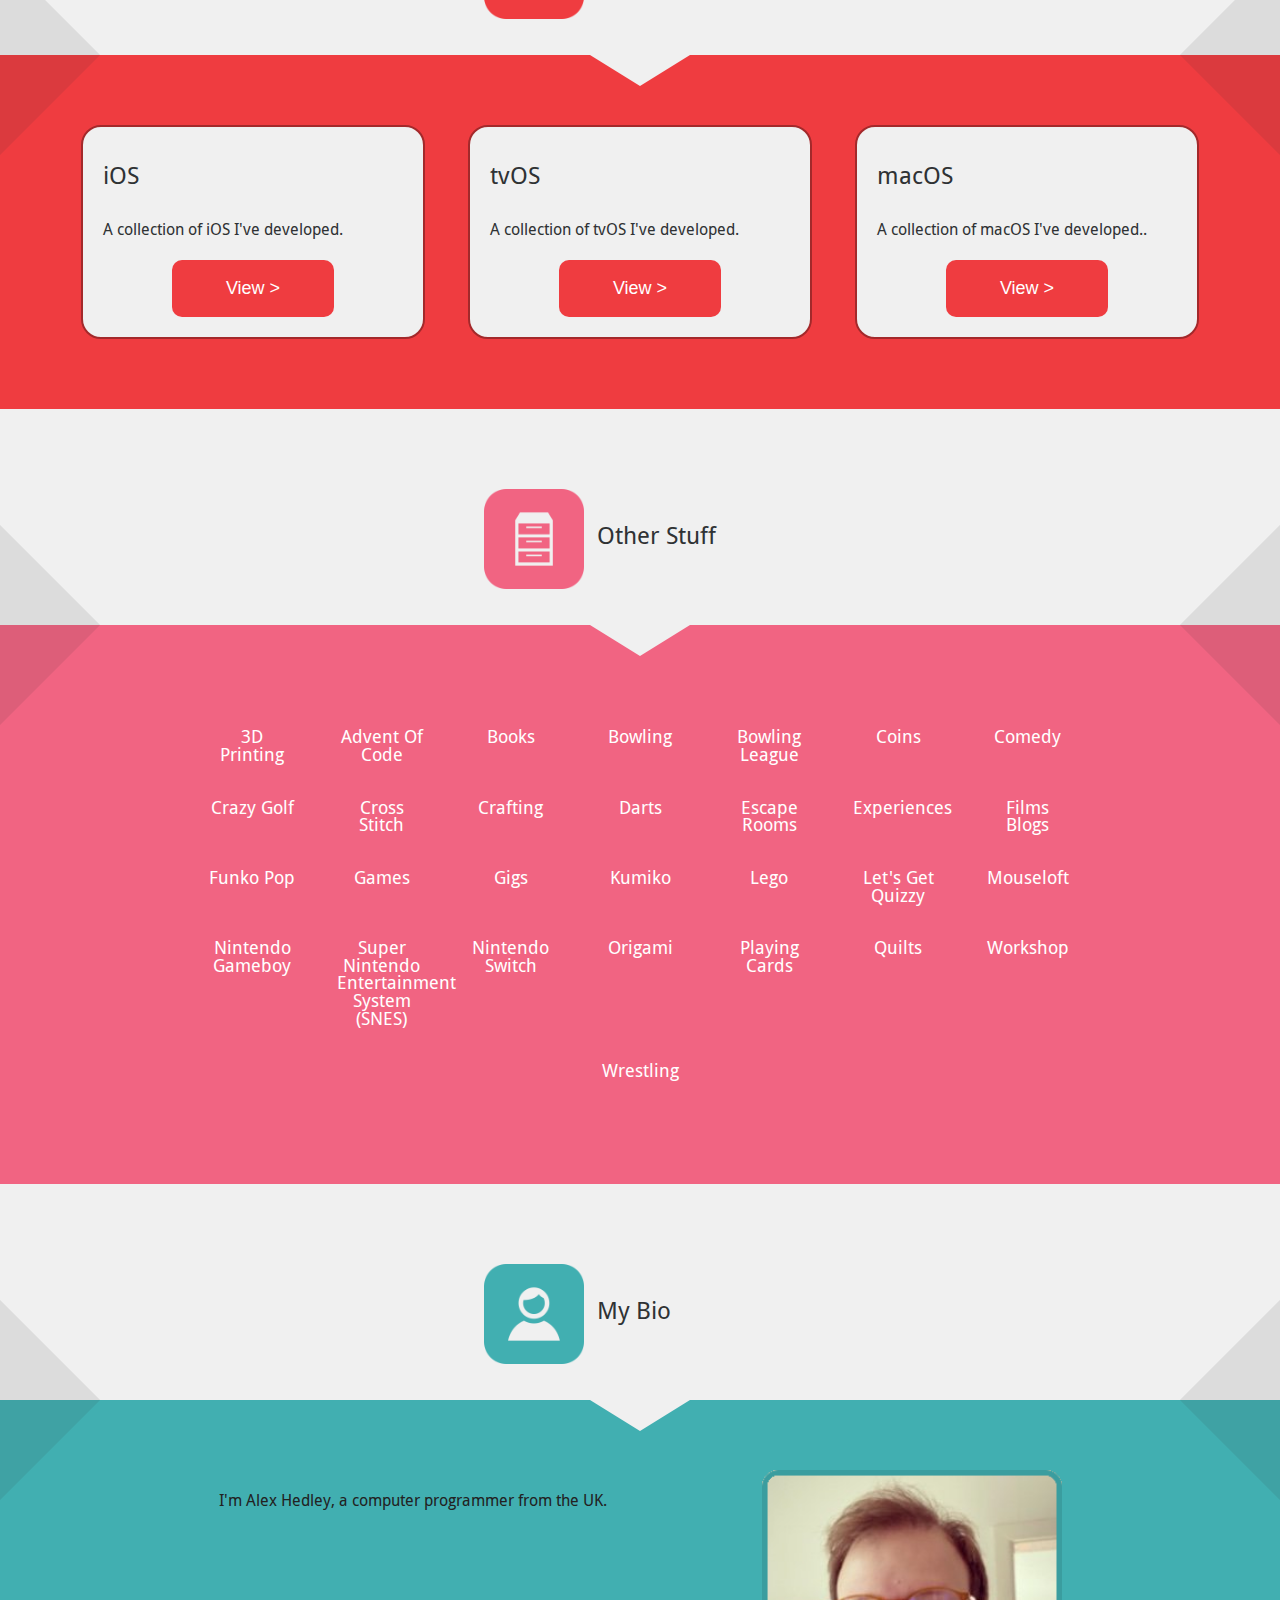
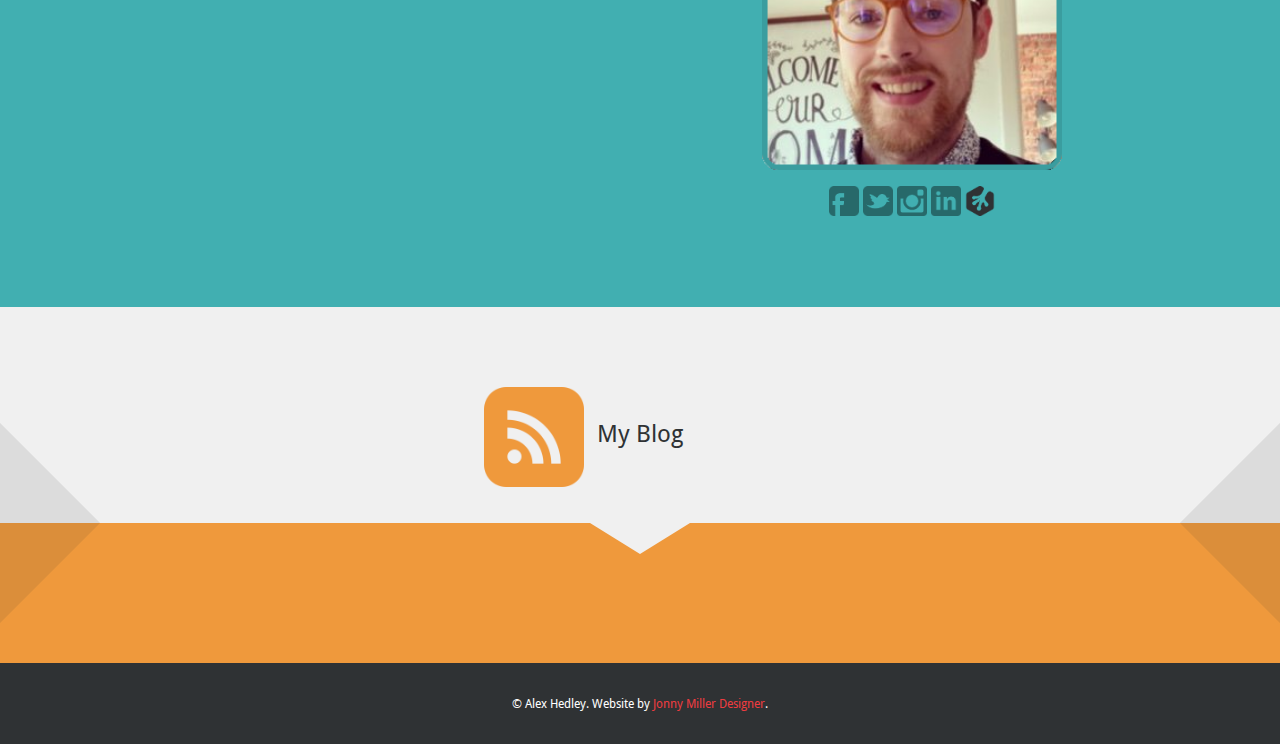
==== commit 5e063d59: "Added SNES link" ====
--- a/index.html
+++ b/index.html
@@ -349,6 +349,9 @@
                   <a href="/gameboy" target="_blank"> Nintendo Gameboy </a>
                 </li>
                 <li>
+                  <a href="/snes" target="_blank"> Super Nintendo Entertainment System (SNES) </a>
+                </li>
+                <li>
                   <a href="/nintendoswitch" target="_blank">
                     <i class="fab fa-nintendo-switch"></i>
                     Nintendo Switch
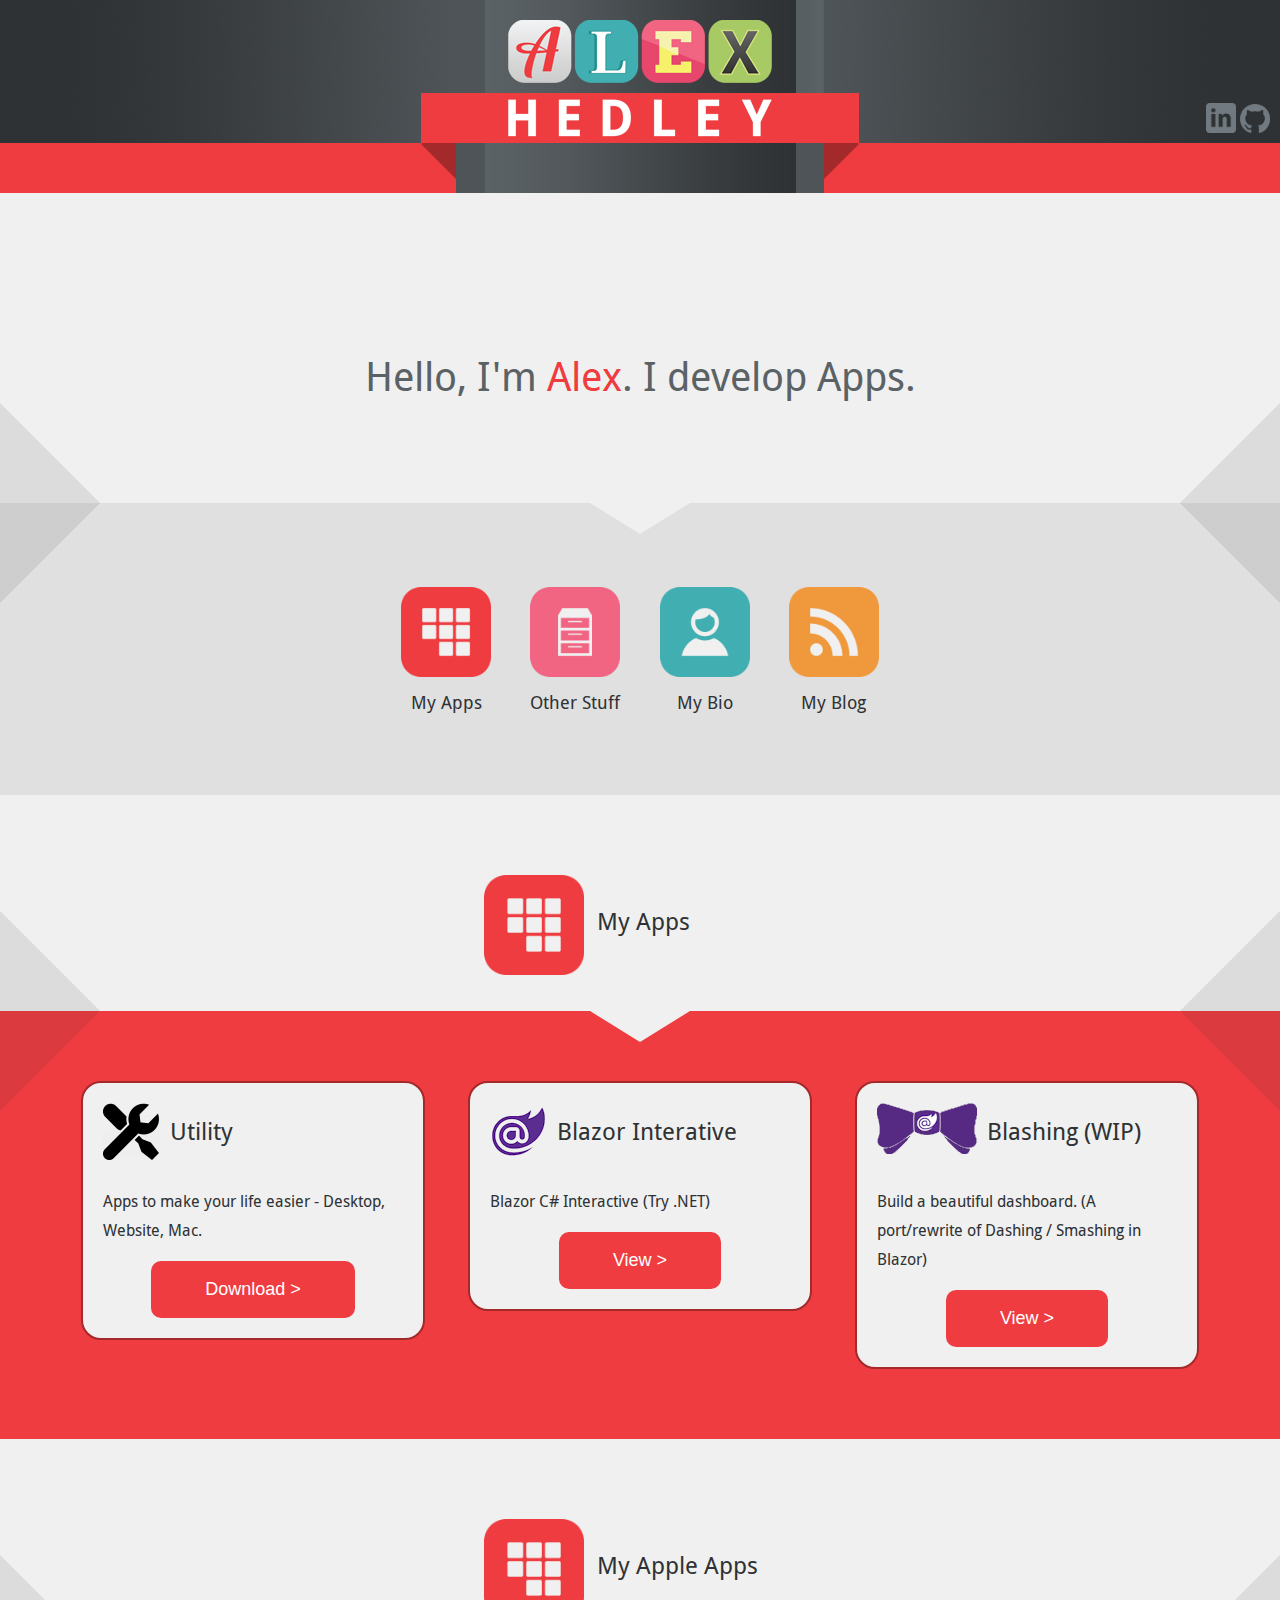
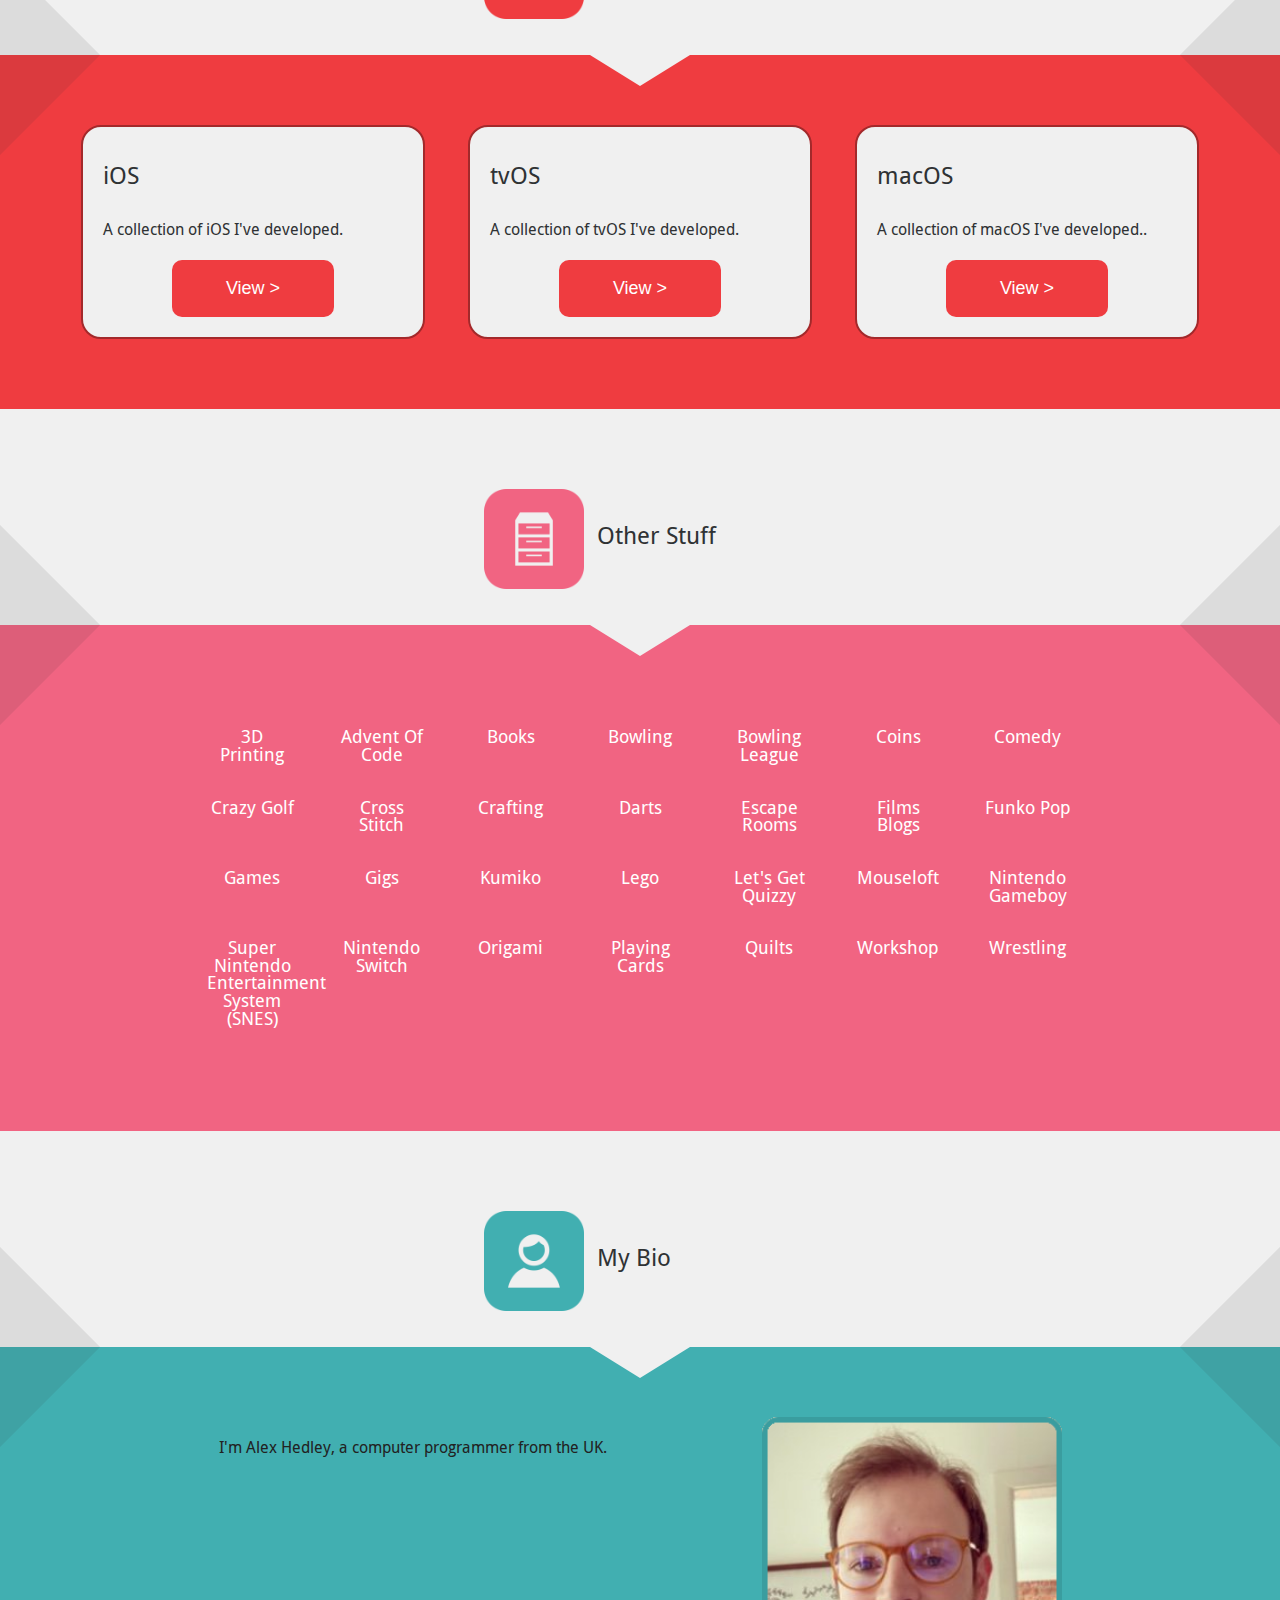
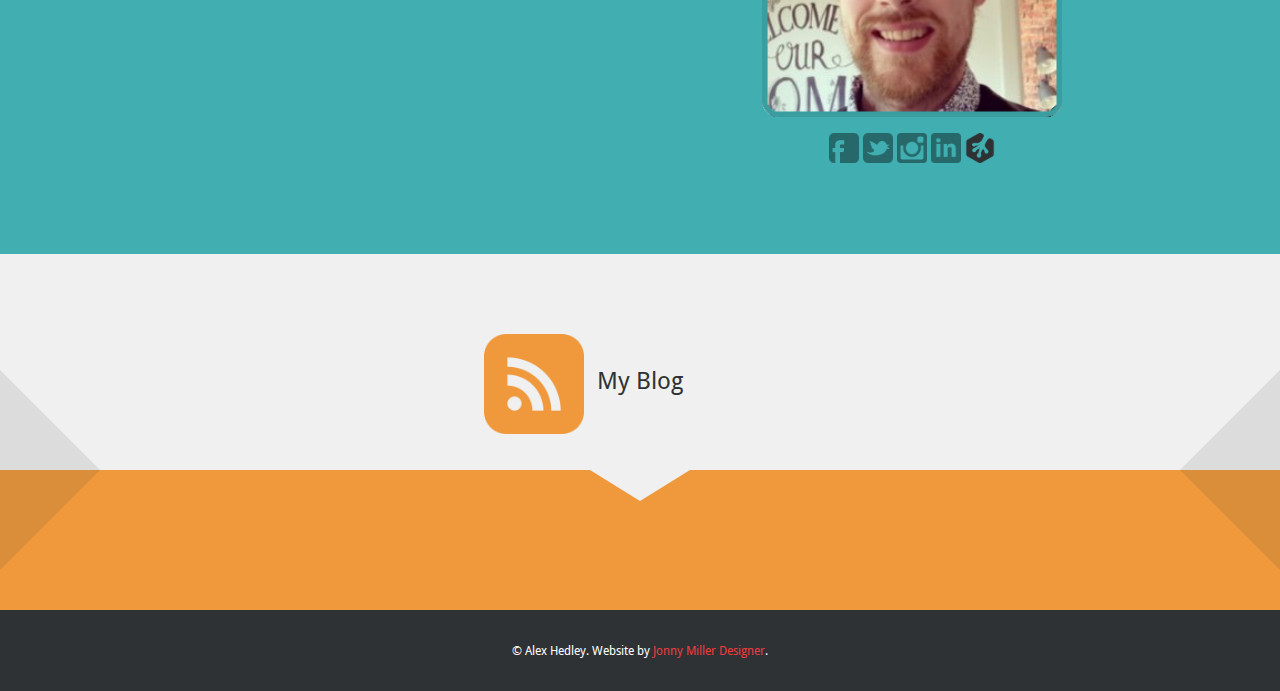
==== commit c9294257: "Update blog section" ====
--- a/index.html
+++ b/index.html
@@ -310,9 +310,6 @@
                   </a>
                 </li>
                 <li>
-                  <a href="/experiences"> Experiences </a>
-                </li>
-                <li>
                   <a href="/FilmsBlog">
                     <i class="fas fa-camera-movie"></i>
                     Films Blogs
@@ -465,7 +462,7 @@
           </div>
 
           <div class="col4">
-            <h1>My Blog</h1>
+            <a href="/blog" target="_blank"><h1>My Blog</h1></a>
           </div>
         </div>
       </div>
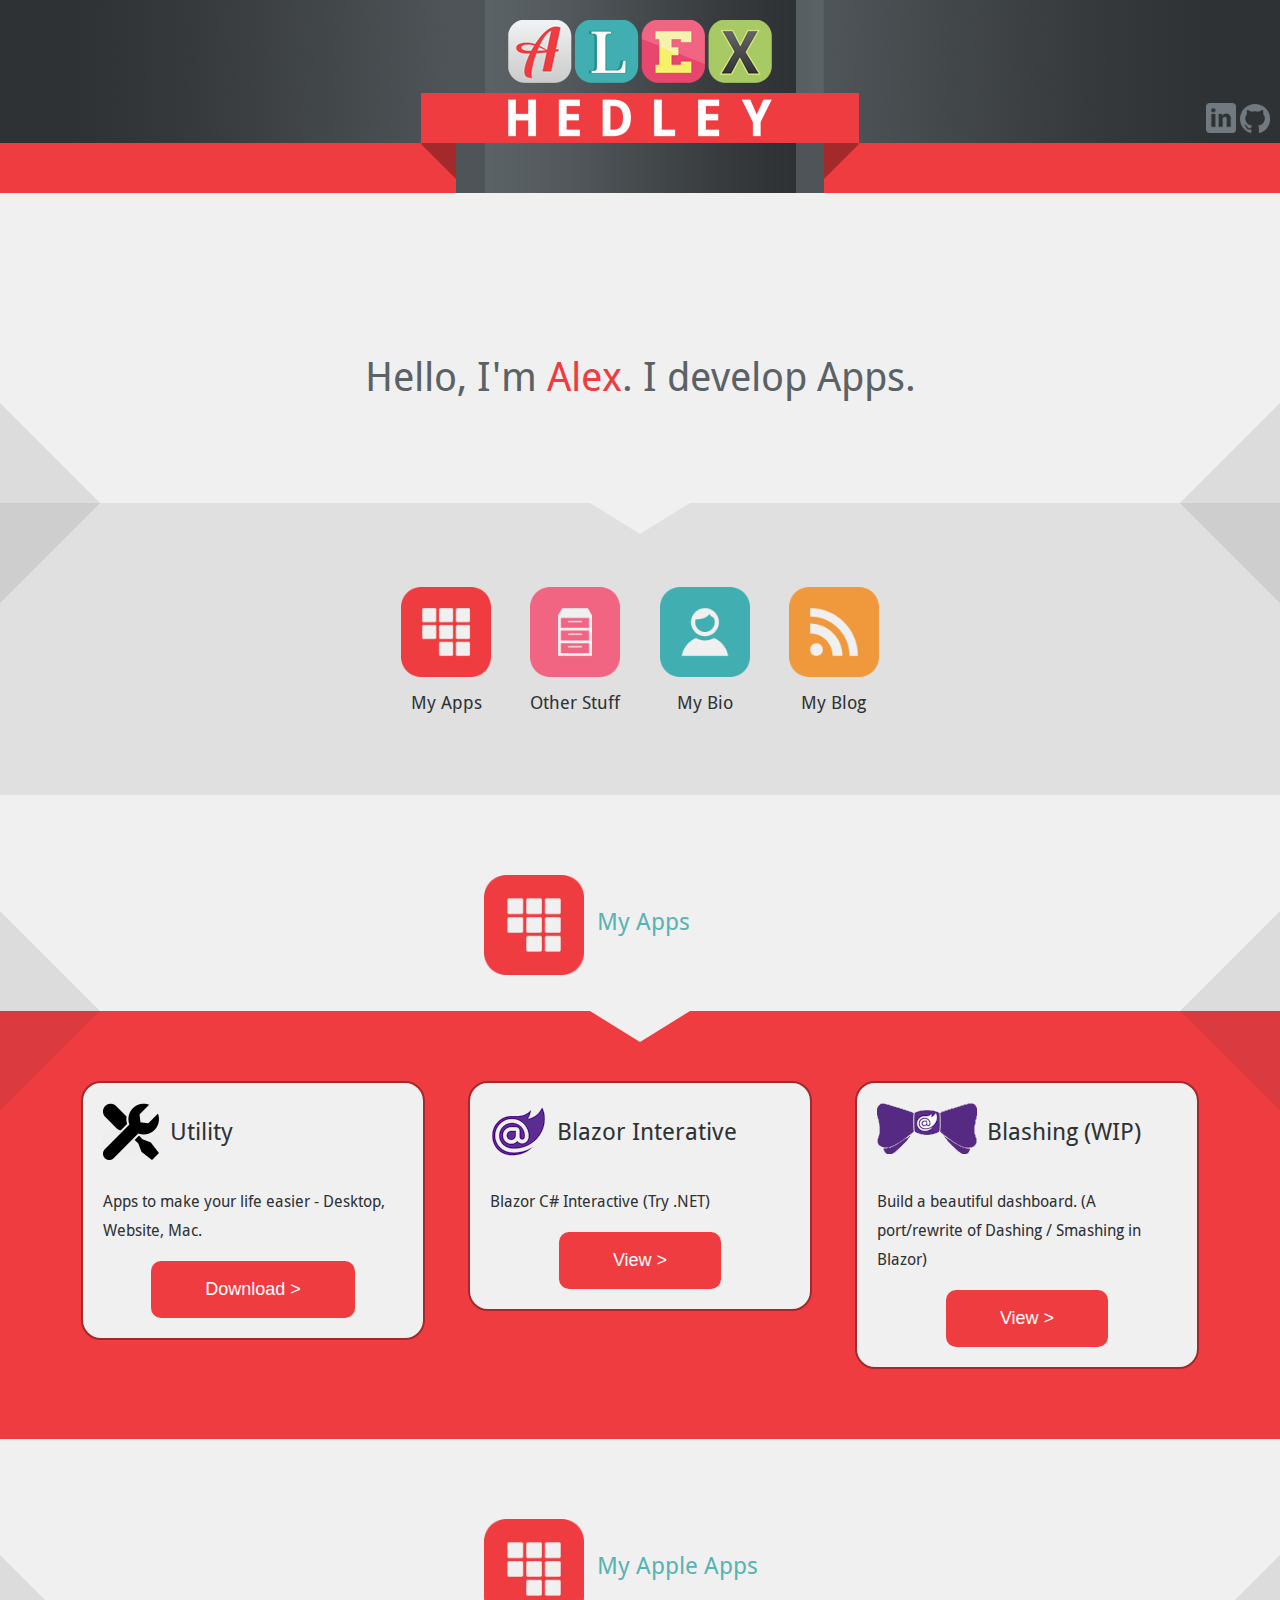
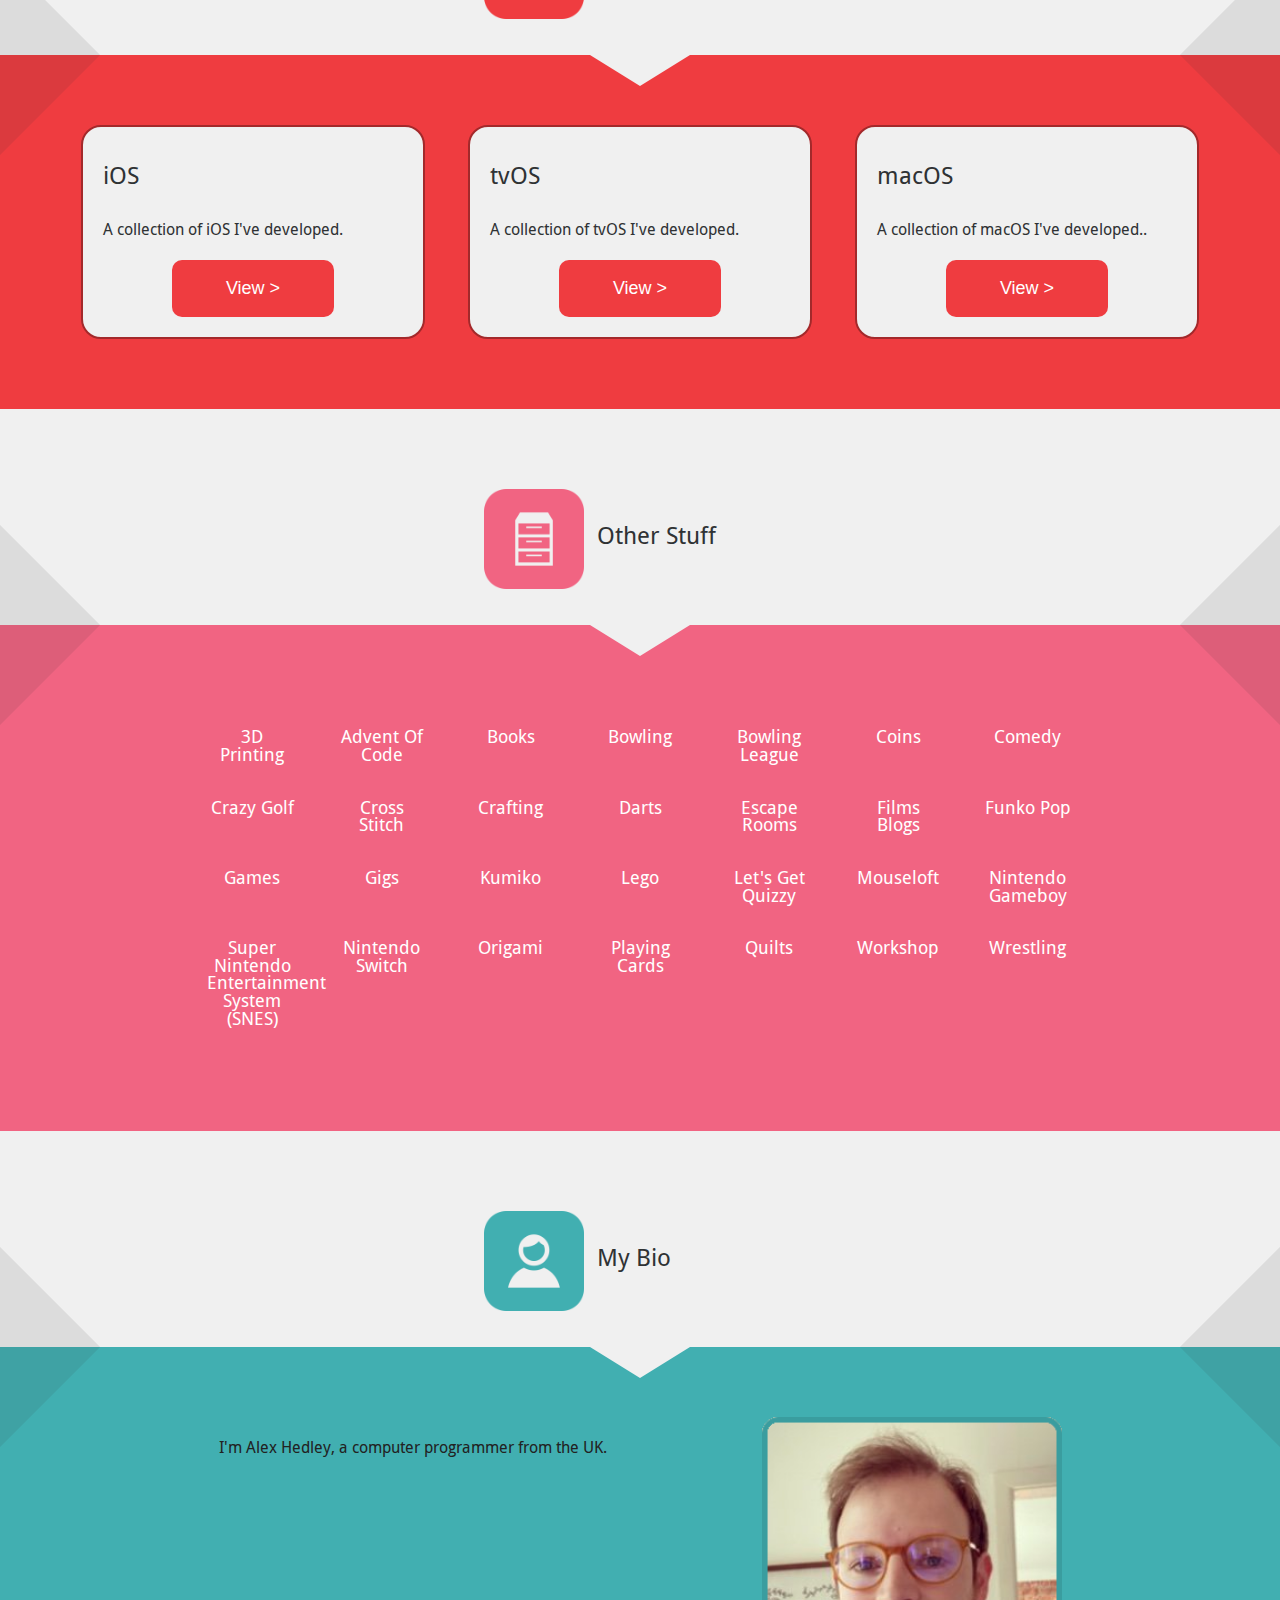
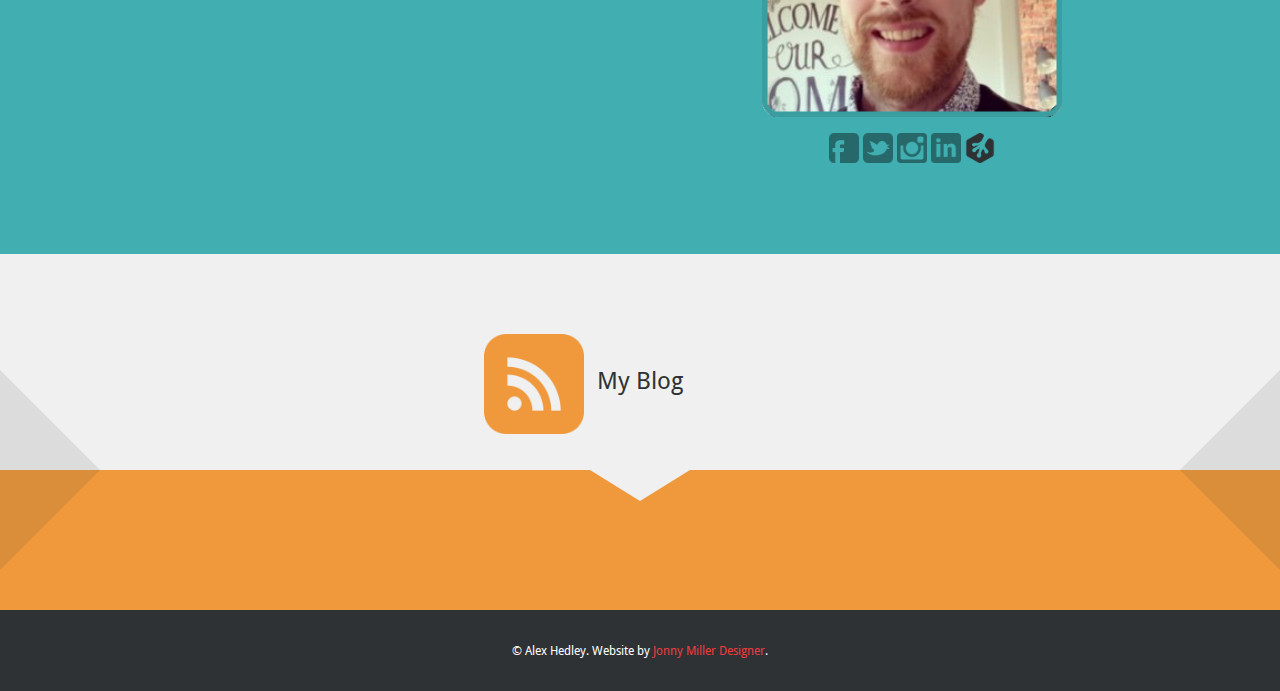
==== commit d6ca1c24: "Added links to Apps" ====
--- a/index.html
+++ b/index.html
@@ -149,7 +149,7 @@
           </div>
 
           <div class="col4">
-            <h1>My Apps</h1>
+            <h1><a href="/apps/" target="_blank">My Apps</a></h1>
           </div>
         </div>
       </div>
@@ -193,7 +193,7 @@
           </div>
 
           <div class="col4">
-            <h1>My Apple Apps</h1>
+            <h1><a href="/apps/" target="_blank">My Apple Apps</a></h1>
           </div>
         </div>
       </div>
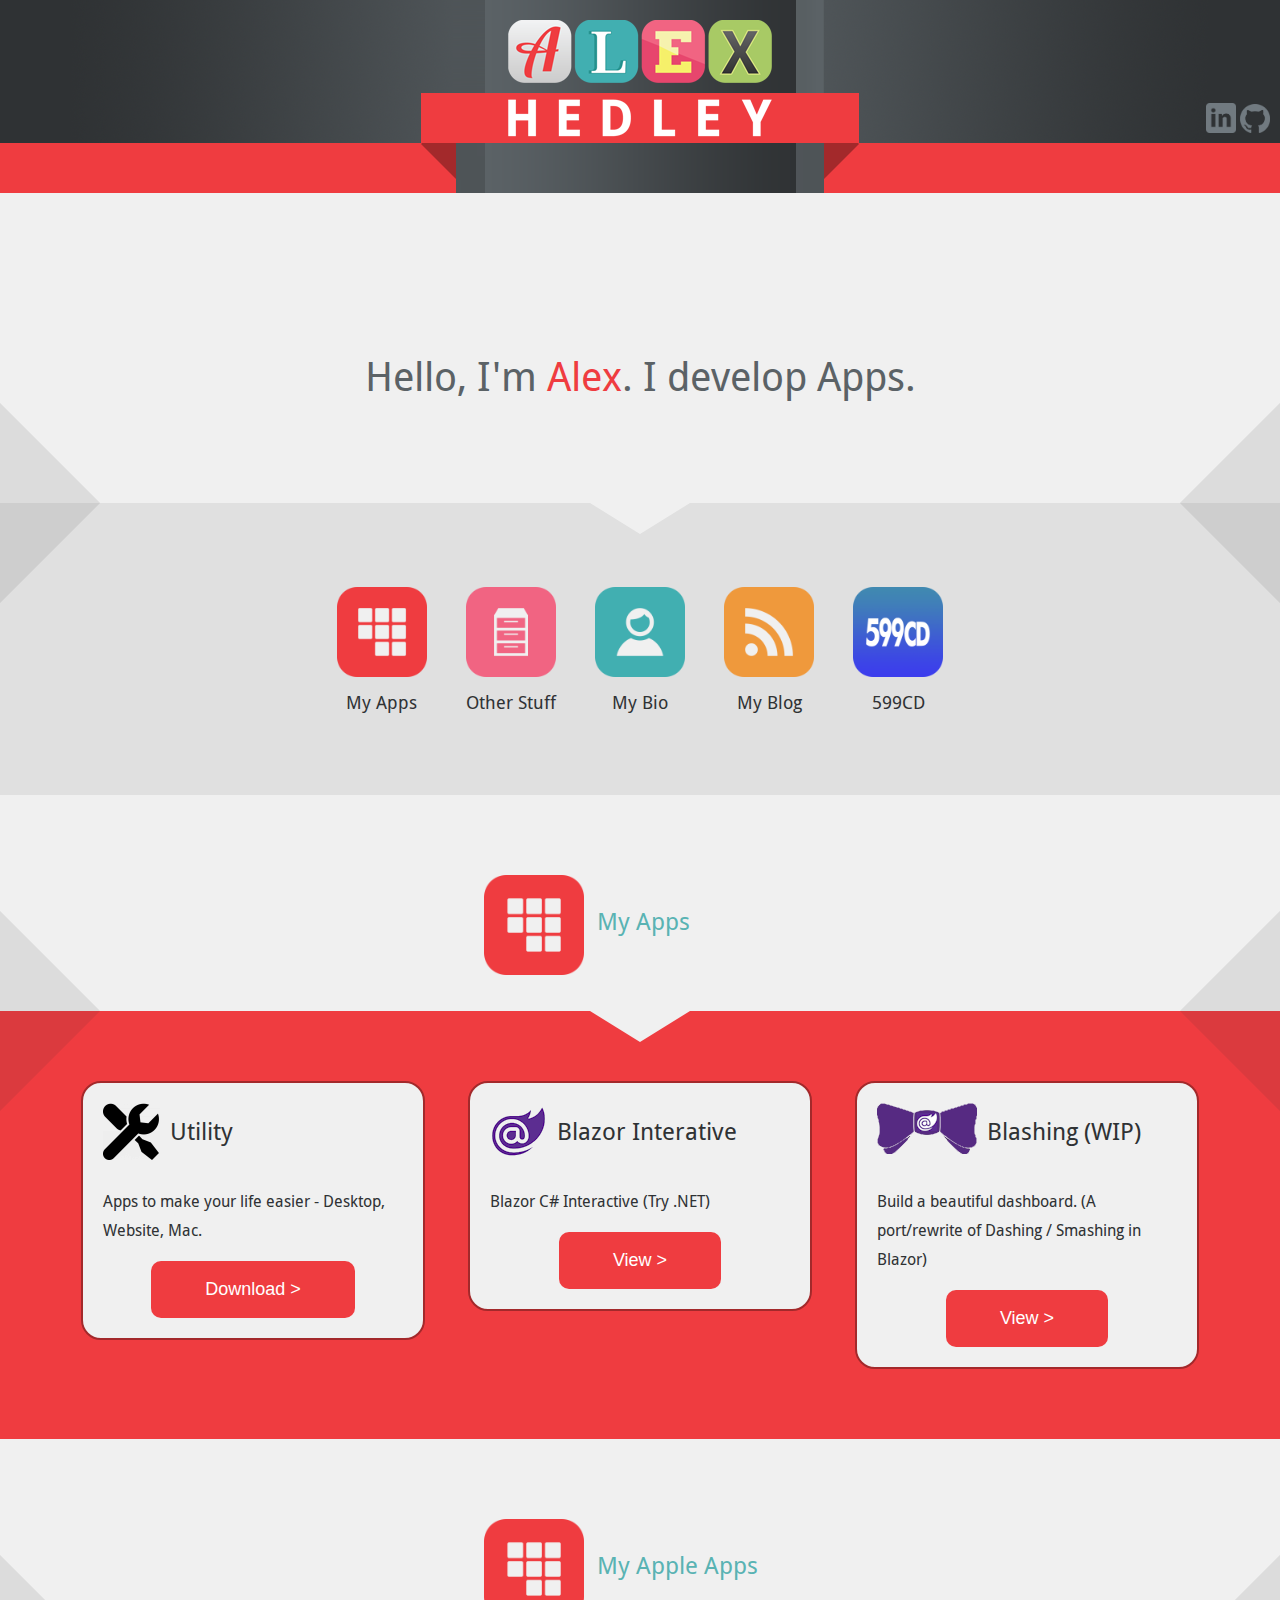
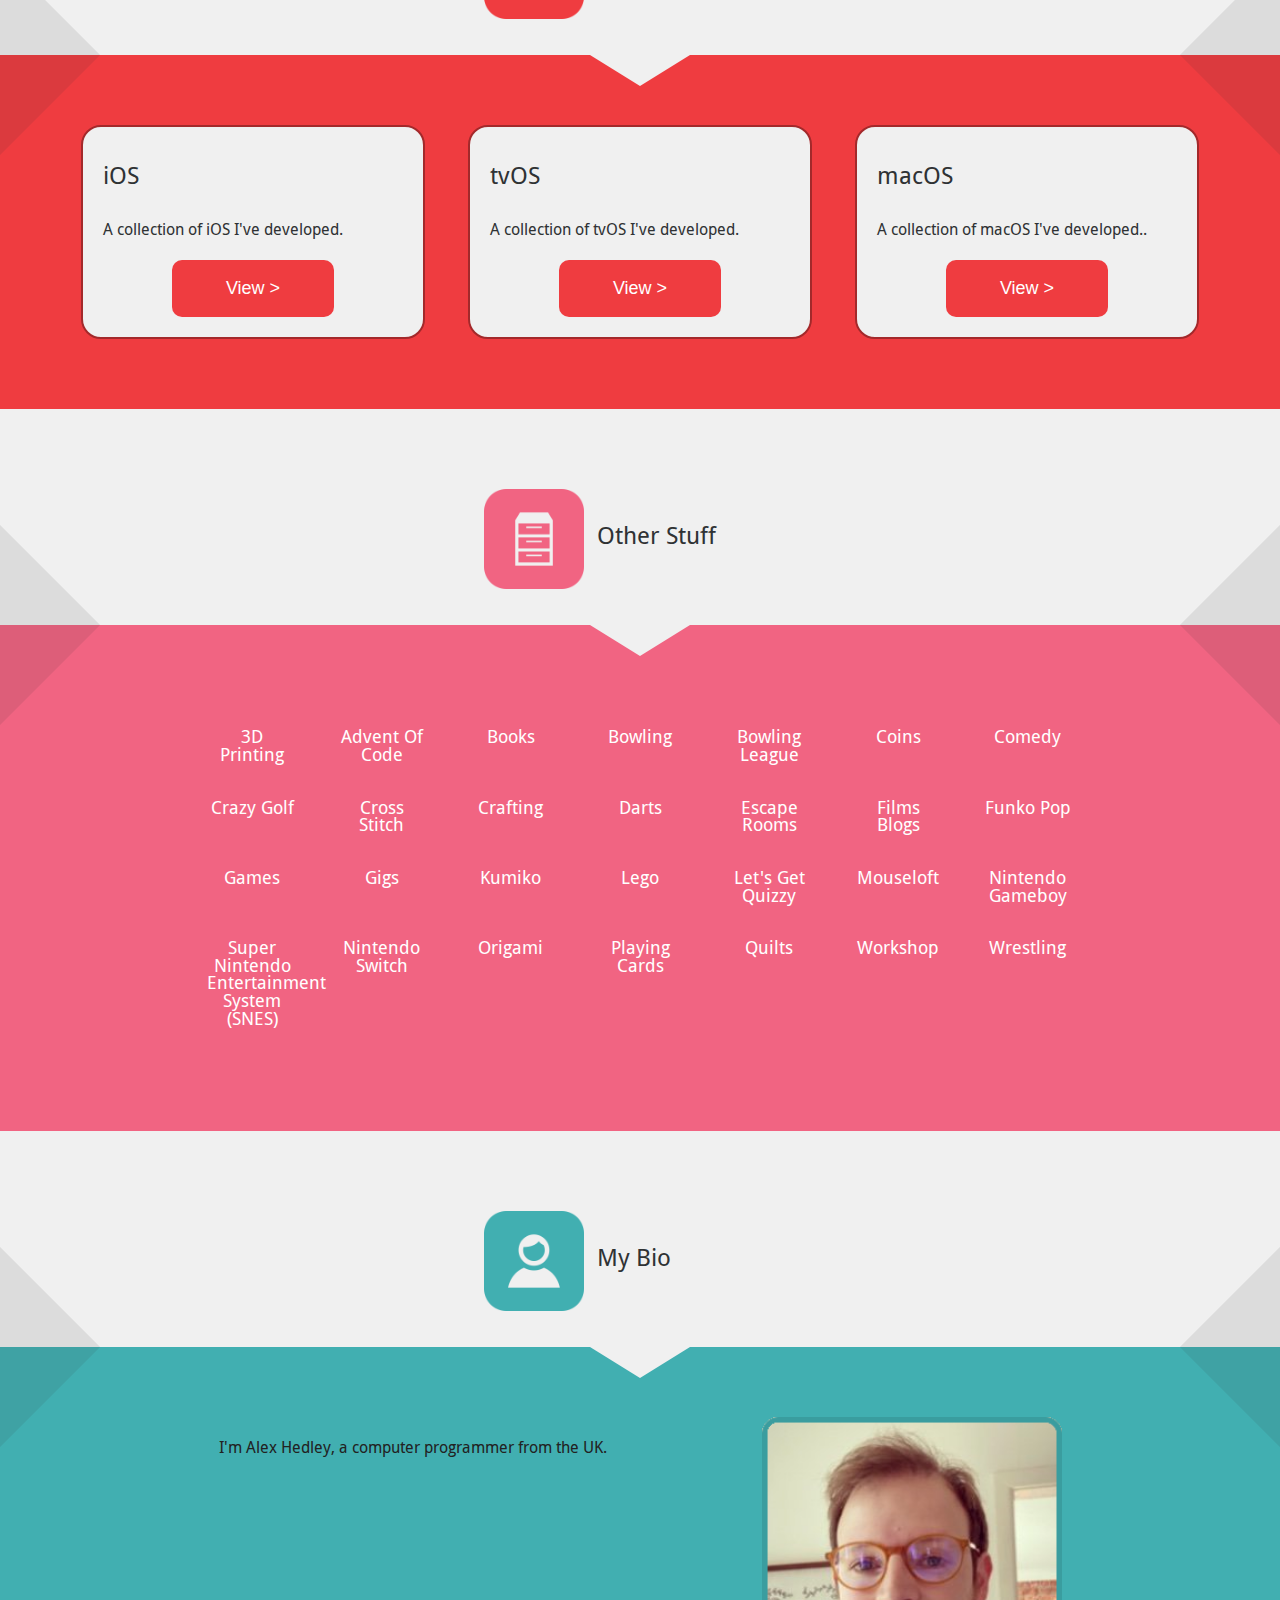
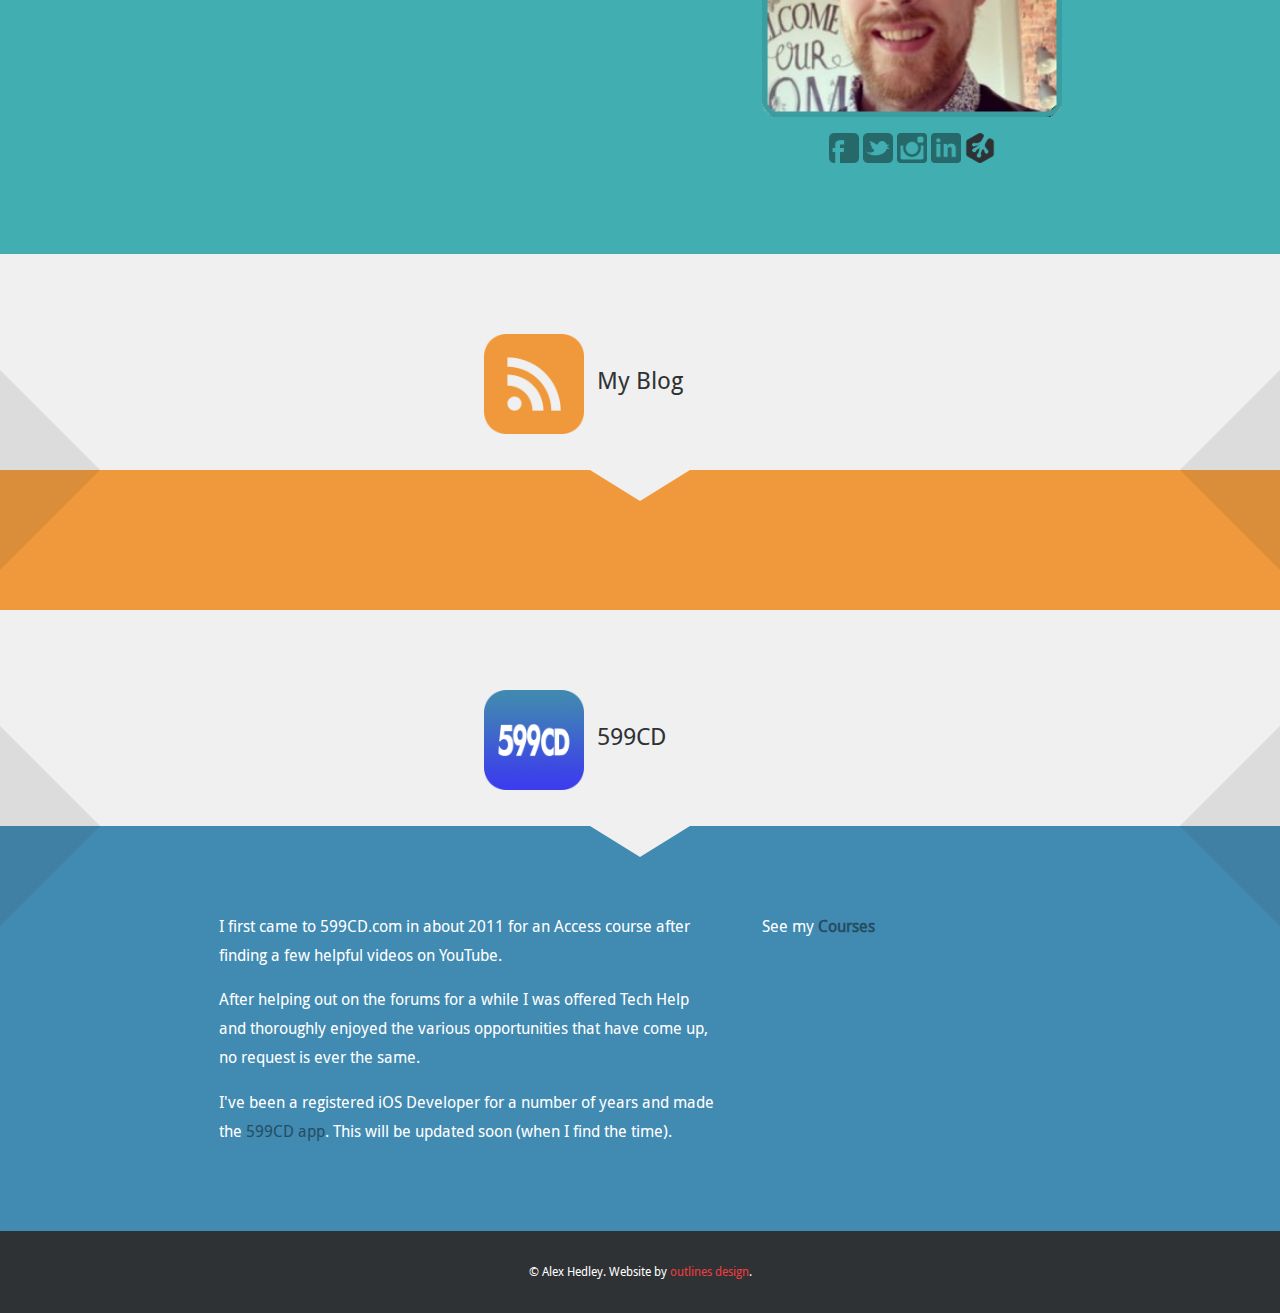
==== commit d5a6fe3c: "Added 599CD video courses" ====
--- a/index.html
+++ b/index.html
@@ -1,563 +1,519 @@
 <?xml version="1.0" encoding="UTF-8"?>
 <!DOCTYPE html PUBLIC "-//W3C//DTD XHTML 1.0 Transitional//EN" "http://www.w3.org/TR/xhtml1/DTD/xhtml1-transitional.dtd">
 <html xmlns="http://www.w3.org/1999/xhtml">
-  <head>
-    <meta name="google-site-verification" content="JQhuREkaYtf5l0hfqQ2Qt-lTQ8jsf69vsGOzFnGPYAY" />
-    <title>Alex Hedley | Developer</title>
-    <link rel="shortcut icon" href="favicon.ico" />
-    <link rel="stylesheet" type="text/css" href="css/stylesheet.css" />
-    <link rel="stylesheet" type="text/css" href="css/alexhedley.css" />
-    <link
-      rel="stylesheet"
-      href="https://use.fontawesome.com/releases/v5.3.1/css/all.css"
-      integrity="sha384-mzrmE5qonljUremFsqc01SB46JvROS7bZs3IO2EmfFsd15uHvIt+Y8vEf7N7fWAU"
-      crossorigin="anonymous"
-    />
-
-    <meta name="viewport" content="width=device-width, initial-scale=1.0" />
-
-    <link rel="apple-touch-icon" href="images/apple/apple-touch-icon.png" />
-    <link
-      rel="apple-touch-icon"
-      sizes="57x57"
-      href="images/apple/apple-touch-icon-57x57.png"
-    />
-    <link
-      rel="apple-touch-icon"
-      sizes="72x72"
-      href="images/apple/apple-touch-icon-72x72.png"
-    />
-    <link
-      rel="apple-touch-icon"
-      sizes="76x76"
-      href="images/apple/apple-touch-icon-76x76.png"
-    />
-    <link
-      rel="apple-touch-icon"
-      sizes="114x114"
-      href="images/apple/apple-touch-icon-114x114.png"
-    />
-    <link
-      rel="apple-touch-icon"
-      sizes="120x120"
-      href="images/apple/apple-touch-icon-120x120.png"
-    />
-    <link
-      rel="apple-touch-icon"
-      sizes="144x144"
-      href="images/apple/apple-touch-icon-144x144.png"
-    />
-    <link
-      rel="apple-touch-icon"
-      sizes="152x152"
-      href="images/apple/apple-touch-icon-152x152.png"
-    />
-    <link
-      rel="apple-touch-icon"
-      sizes="180x180"
-      href="images/apple/apple-touch-icon-180x180.png"
-    />
-
-    <meta content="http://jquery.com/" />
-  </head>
-  <body>
-    <!-- Header & Navigation -->
-    <div id="header">
-      <div class="content">
-        <a href="http://www.alexhedley.com/" class="logo-small"
-          ><img src="images/logo.png" alt="Home"
-        /></a>
-        <a href="#rowStyle2" class="mobileNavButton"
-          ><img src="images/icon-menu.svg" alt="menu"
-        /></a>
-
-        <div id="menu">
-          <ul>
-            <li class="myapps"><a href="#myapps">My Apps</a></li>
-            <li class="otherstuff"><a href="#otherstuff">Other Stuff</a></li>
-            <li class="mybio"><a href="#mybio">My Bio</a></li>
-            <li class="myblog"><a href="#myblog">My Blog</a></li>
-          </ul>
-        </div>
-      </div>
-    </div>
-    <!-- Header & Navigation -->
-
-    <!-- Header Home -->
-    <div id="header-home">
-      <div class="content">
-        <ul class="social">
-          <li>
-            <a href="https://www.linkedin.com/in/alexhedley/" target="_blank"
-              ><img src="images/social-linkedin.png" alt="LinkedIn"
-            /></a>
-          </li>
-          <li>
-            <a href="https://github.com/alexhedley" target="_blank"
-              ><img src="images/social-github.png" alt="GitHub"
-            /></a>
-          </li>
-        </ul>
-      </div>
-    </div>
-    <!-- Header Home -->
-
-    <!-- Home -->
-    <div id="rowStyle1">
-      <div class="content">
-        <h1>Hello, I'm <span>Alex</span>. I develop Apps.</h1>
-      </div>
-    </div>
-
-    <div id="rowStyle2">
-      <div class="arrow">
-        <div class="content">
-          <ul class="apps">
-            <li>
-              <a href="#myapps"
-                ><img src="images/icon-myapps.png" alt="My Apps" />My Apps</a
-              >
-            </li>
-            <li>
-              <a href="#otherstuff"
-                ><img src="images/icon-otherstuff.png" alt="Other Stuff" />Other
-                Stuff</a
-              >
-            </li>
-            <li>
-              <a href="#mybio"
-                ><img src="images/icon-mybio.png" alt="My Bio" />My Bio</a
-              >
-            </li>
-            <li>
-              <a href="#myblog"
-                ><img src="images/icon-myblog.png" alt="My Blog" />My Blog</a
-              >
-            </li>
-          </ul>
-        </div>
-      </div>
-    </div>
-    <!-- Home -->
-
-    <!-- My Apps -->
-    <div id="myapps">
-      <div id="rowStyle1">
-        <div class="content">
-          <div class="col5">
-            <img src="images/icon-myapps.png" alt="My Apps" />
-          </div>
-
-          <div class="col4">
-            <h1><a href="/apps/" target="_blank">My Apps</a></h1>
-          </div>
-        </div>
-      </div>
-
-      <div id="rowStyle3">
-        <div class="arrow">
-          <div class="content">
-            
-            <div class="col3">
-              <img src="images/apps/utility.png" alt="Utility" class="floated">
-              <h1>Utility</h1>
-              <div style="clear: both;"></div>
-              <p>Apps to make your life easier - Desktop, Website, Mac.</p>
-              <a class="button" href="https://alexhedley.com/Utility/" target="_blank">Download &gt;</a>
-            </div>
-        
-            <div class="col3">
-              <img src="images/apps/blazorinteractive.png" alt="Blazor Interactive" class="floated">
-              <h1>Blazor Interative</h1>
-              <div style="clear: both;"></div>
-              <p>Blazor C# Interactive (Try .NET)</p>
-              <a class="button" href="https://alex-hedley.github.io/BlazorInteractive/" target="_blank">View &gt;</a>
-            </div>
-        
-            <div class="col3">
-              <img src="images/apps/blashing.png" alt="Blashing" class="floated">
-              <h1>Blashing (WIP)</h1>
-              <div style="clear: both;"></div>
-              <p>Build a beautiful dashboard. (A port/rewrite of Dashing / Smashing in Blazor)</p>
-              <a class="button" href="https://github.com/AlexHedley/blashing/" target="_blank">View &gt;</a>
-            </div>
-            
-          </div>
-        </div>
-      </div>
-      
-      <div id="rowStyle1">
-        <div class="content">
-          <div class="col5">
-            <img src="images/icon-myapps.png" alt="My Apps" />
-          </div>
-
-          <div class="col4">
-            <h1><a href="/apps/" target="_blank">My Apple Apps</a></h1>
-          </div>
-        </div>
-      </div>
-
-      <div id="rowStyle3">
-        <div class="arrow">
-          <div class="content">
-
-            <div class="col3">
-              <h1>iOS</h1>
-              <div style="clear: both;"></div>
-              <p>A collection of iOS I've developed.</p>
-              <a class="button" href="https://alexhedley.com/ios/" target="_blank">View &gt;</a>
-            </div>
-
-            <div class="col3">
-              <h1>tvOS</h1>
-              <div style="clear: both;"></div>
-              <p>A collection of tvOS I've developed.</p>
-              <a class="button" href="https://alexhedley.com/tvos/" target="_blank">View &gt;</a>
-            </div>
-
-            <div class="col3">
-              <h1>macOS</h1>
-              <div style="clear: both;"></div>
-              <p>A collection of macOS I've developed..</p>
-              <a class="button" href="https://alexhedley.com/mac/" target="_blank">View &gt;</a>
-            </div>
-
-          </div>
-        </div>
-      </div>
-
-    </div>
-    <!-- My Apps -->
-
-    <!-- Other Stuff -->
-    <div id="otherstuff">
-      <div id="rowStyle1">
-        <div class="content">
-          <div class="col5">
-            <img src="images/icon-otherstuff.png" alt="Other Stuff" />
-          </div>
-
-          <div class="col4">
-            <h1>Other Stuff</h1>
-          </div>
-        </div>
-      </div>
-
-      <div id="rowStyle6">
-        <div class="arrow">
-          <div class="content">
-            <div class="col1">
-              <ul class="apps">
-                <li>
-                  <a href="/3dprinting" target="_blank"> 3D Printing </a>
-                </li>
-                <li>
-                  <a href="/adventofcode">
-                    <i class="fas fa-code"></i>
-                    Advent Of Code
-                  </a>
-                </li>
-                <li>
-                  <a href="/books" target="_blank">
-                    <i class="fas fa-book"></i>
-                    Books
-                  </a>
-                </li>
-                <li>
-                  <a href="/bowling" target="_blank">
-                    <i class="fas fa-bowling-ball"></i>
-                    Bowling
-                  </a>
-                </li>
-                <li>
-                  <a href="/bowling-league" target="_blank">
-                    <i class="fas fa-bowling-ball"></i>
-                    Bowling League
-                  </a>
-                </li>
-                <li>
-                  <a href="/coins">
-                    <i class="fas fa-coin"></i>
-                    Coins
-                  </a>
-                </li>
-                <li>
-                  <a href="/comedy">
-                    <i class="fas fa-theater-masks"></i>
-                    Comedy
-                  </a>
-                </li>
-                <li>
-                  <a href="/crazygolf">
-                    <i class="fas fa-golf-club"></i>
-                    Crazy Golf
-                  </a>
-                </li>
-                <li>
-                  <a href="/crossstitch" target="_blank"> Cross Stitch </a>
-                </li>
-                <li>
-                  <a href="/crafting"> Crafting </a>
-                </li>
-                <li>
-                  <a href="/darts"> Darts </a>
-                </li>
-                <li>
-                  <a href="/escaperooms">
-                    <i class="fas fa-lock"></i>
-                    Escape Rooms
-                  </a>
-                </li>
-                <li>
-                  <a href="/FilmsBlog">
-                    <i class="fas fa-camera-movie"></i>
-                    Films Blogs
-                  </a>
-                </li>
-                <li>
-                  <a href="/funkopop"> Funko Pop </a>
-                </li>
-                <li>
-                  <a href="/games">
-                    <i class="fas fa-game-board"></i>
-                    Games
-                  </a>
-                </li>
-                <li>
-                  <a href="/Gigs">
-                    <i class="fas fa-music"></i>
-                    Gigs
-                  </a>
-                </li>
-                <li>
-                  <a href="/kumiko"> Kumiko </a>
-                </li>
-                <li>
-                  <a href="/lego"> Lego </a>
-                </li>
-                <li>
-                  <a href="/letsgetquizy"> Let's Get Quizzy </a>
-                </li>
-                <li>
-                  <a href="/mouseloft"> Mouseloft </a>
-                </li>
-                <li>
-                  <a href="/gameboy" target="_blank"> Nintendo Gameboy </a>
-                </li>
-                <li>
-                  <a href="/snes" target="_blank"> Super Nintendo Entertainment System (SNES) </a>
-                </li>
-                <li>
-                  <a href="/nintendoswitch" target="_blank">
-                    <i class="fab fa-nintendo-switch"></i>
-                    Nintendo Switch
-                  </a>
-                </li>
-                <li>
-                  <a href="/origami"> Origami </a>
-                </li>
-                <li>
-                  <a href="/playingcards">
-                    <i class="fas fa-club"></i>
-                    Playing Cards
-                  </a>
-                </li>
-                <li>
-                  <a href="/quilts"> Quilts </a>
-                </li>
-                <li>
-                  <a href="/workshop">
-                    <i class="fas fa-hammer"></i>
-                    Workshop
-                  </a>
-                </li>
-                <li>
-                  <a href="/wrestling"> Wrestling </a>
-                </li>
-              </ul>
-            </div>
-          </div>
-        </div>
-      </div>
-    </div>
-    <!-- Other Stuff -->
-
-    <!-- My Bio -->
-    <div id="mybio">
-      <div id="rowStyle1">
-        <div class="content">
-          <div class="col5">
-            <img src="images/icon-mybio.png" alt="My Bio" />
-          </div>
-
-          <div class="col4">
-            <h1>My Bio</h1>
-          </div>
-        </div>
-      </div>
-
-      <div id="rowStyle4">
-        <div class="arrow">
-          <div class="content">
-            <div class="col2">
-              <p>I'm Alex Hedley, a computer programmer from the UK.</p>
-            </div>
-
-            <div class="col3">
-              <img src="images/mybio.png" alt="Alex Hedley" />
-
-              <ul class="social">
-                <li>
-                  <a href="http://facebook.com/Alex.Hedley" target="_blank">
-                    <img src="images/social-facebook-bio.png" alt="Facebook" />
-                  </a>
-                </li>
-                <li>
-                  <a href="https://twitter.com/alexhedley" target="_blank">
-                    <img src="images/social-twitter-bio.png" alt="Twitter" />
-                  </a>
-                </li>
-                <li>
-                  <a href="http://instagram.com/lex" target="_blank">
-                    <img
-                      src="images/social-instagram-bio.png"
-                      alt="Instagram"
-                    />
-                  </a>
-                </li>
-                <li>
-                  <a
-                    href="https://www.linkedin.com/in/alexhedley/"
-                    target="_blank"
-                  >
-                    <img src="images/social-linkedin-bio.png" alt="LinkedIn" />
-                  </a>
-                </li>
-                <li>
-                  <a
-                    href="http://teamtreehouse.com/alexthedley"
-                    target="_blank"
-                  >
-                    <img
-                      src="images/social-treehouse-bio.png"
-                      alt="Treehouse"
-                    />
-                  </a>
-                </li>
-              </ul>
-            </div>
-          </div>
-        </div>
-      </div>
-    </div>
-    <!-- My Bio -->
-
-    <!-- My Blog -->
-    <div id="myblog">
-      <div id="rowStyle1">
-        <div class="content">
-          <div class="col5">
-            <img src="images/icon-myblog.png" alt="My Blog" />
-          </div>
-
-          <div class="col4">
-            <a href="/blog" target="_blank"><h1>My Blog</h1></a>
-          </div>
-        </div>
-      </div>
-
-      <div id="rowStyle5">
-        <div class="arrow">
-          <div class="content">
-
-            <!-- Dynamic Blog Content -->
-            <div class="col2">
-              <div style="clear: both"></div>
-            </div>
-
-          </div>
-        </div>
-      </div>
-    </div>
-    <!-- My Blog -->
-
-    <!-- IE -->
-    <div id="ie">
-      <div class="content">
-        <div class="col1">
-          <h1>Uh oh! Your browser is too old!</h1>
-          <p>Please upgrade your browser to view my website.</p>
-          <ul class="gallery-small">
-            <li>
-              <a
-                href="http://www.google.com/intl/en_uk/chrome/browser/"
-                target="_blank"
-                ><img src="images/browsers/chrome.png"
-              /></a>
-            </li>
-            <li>
-              <a
-                href="http://www.mozilla.org/en-GB/firefox/new/"
-                target="_blank"
-                ><img src="images/browsers/firefox.png"
-              /></a>
-            </li>
-            <li>
-              <a href="http://support.apple.com/kb/dl1531" target="_blank"
-                ><img src="images/browsers/safari.png"
-              /></a>
-            </li>
-            <li>
-              <a
-                href="http://windows.microsoft.com/en-gb/internet-explorer/ie-11-worldwide-languages"
-                target="_blank"
-                ><img src="images/browsers/ie.png"
-              /></a>
-            </li>
-            <li>
-              <a href="http://www.opera.com/computer/windows" target="_blank"
-                ><img src="images/browsers/opera.png"
-              /></a>
-            </li>
-          </ul>
-        </div>
-      </div>
-    </div>
-    <!-- IE -->
-
-    <!-- Footer Copyright -->
-    <div id="footer-copyright">
-      <div class="content">
-        <p>
-          &copy; Alex Hedley. Website by
-          <a href="http://www.jonnymillerdesigner.com" target="_blank"
-            >Jonny Miller Designer</a
-          >.
-        </p>
-      </div>
-    </div>
-    <!-- Footer Copyright -->
-
-    <!-- SCRIPTS -->
-    <!-- jQuery, Placeholder, Fading Header, Animated Scroll -->
-    <script type="text/javascript" src="js/jquery.js"></script>
-    <script type="text/javascript" src="js/placeholder.js"></script>
-    <script type="text/javascript" src="js/classie.js"></script>
-    <script type="text/javascript" src="js/fadingheader.js"></script>
-    <script type="text/javascript" src="js/animatedscroll.js"></script>
-    <!-- jQuery, Placeholder, Fading Header, Animated Scroll -->
-
-    <script type="text/javascript" src="js/app.js"></script>
-
-    <!-- SCRIPTS -->
-    <!-- Google tag (gtag.js) -->
-    <script async src="https://www.googletagmanager.com/gtag/js?id=G-CQV2ZWNX32"></script>
-    <script>
-      window.dataLayer = window.dataLayer || [];
-      function gtag(){dataLayer.push(arguments);}
-      gtag('js', new Date());
-      gtag('config', 'G-CQV2ZWNX32');
-    </script>
-  </body>
+    <head>
+        <meta name="google-site-verification" content="JQhuREkaYtf5l0hfqQ2Qt-lTQ8jsf69vsGOzFnGPYAY" />
+        <title>Alex Hedley | Developer</title>
+        <link rel="shortcut icon" href="favicon.ico" />
+        <link rel="stylesheet" type="text/css" href="css/stylesheet.css" />
+        <link rel="stylesheet" type="text/css" href="css/alexhedley.css" />
+        <link
+            rel="stylesheet"
+            href="https://use.fontawesome.com/releases/v5.3.1/css/all.css"
+            integrity="sha384-mzrmE5qonljUremFsqc01SB46JvROS7bZs3IO2EmfFsd15uHvIt+Y8vEf7N7fWAU"
+            crossorigin="anonymous"
+        />
+
+        <meta name="viewport" content="width=device-width, initial-scale=1.0" />
+
+        <link rel="apple-touch-icon" href="images/apple/apple-touch-icon.png" />
+        <link rel="apple-touch-icon" sizes="57x57" href="images/apple/apple-touch-icon-57x57.png" />
+        <link rel="apple-touch-icon" sizes="72x72" href="images/apple/apple-touch-icon-72x72.png" />
+        <link rel="apple-touch-icon" sizes="76x76" href="images/apple/apple-touch-icon-76x76.png" />
+        <link rel="apple-touch-icon" sizes="114x114" href="images/apple/apple-touch-icon-114x114.png" />
+        <link rel="apple-touch-icon" sizes="120x120" href="images/apple/apple-touch-icon-120x120.png" />
+        <link rel="apple-touch-icon" sizes="144x144" href="images/apple/apple-touch-icon-144x144.png" />
+        <link rel="apple-touch-icon" sizes="152x152" href="images/apple/apple-touch-icon-152x152.png" />
+        <link rel="apple-touch-icon" sizes="180x180" href="images/apple/apple-touch-icon-180x180.png" />
+
+        <meta content="http://jquery.com/" />
+    </head>
+    <body>
+        <!-- Header & Navigation -->
+        <div id="header">
+            <div class="content">
+                <a href="http://www.alexhedley.com/" class="logo-small"><img src="images/logo.png" alt="Home" /></a>
+                <a href="#rowStyle2" class="mobileNavButton"><img src="images/icon-menu.svg" alt="menu" /></a>
+
+                <div id="menu">
+                    <ul>
+                        <li class="myapps"><a href="#myapps">My Apps</a></li>
+                        <li class="otherstuff"><a href="#otherstuff">Other Stuff</a></li>
+                        <li class="mybio"><a href="#mybio">My Bio</a></li>
+                        <li class="myblog"><a href="#myblog">My Blog</a></li>
+                        <li class="599CD"><a href="#599cd">599CD</a></li>
+                    </ul>
+                </div>
+            </div>
+        </div>
+        <!-- Header & Navigation -->
+
+        <!-- Header Home -->
+        <div id="header-home">
+            <div class="content">
+                <ul class="social">
+                    <li>
+                        <a href="https://www.linkedin.com/in/alexhedley/" target="_blank"><img src="images/social-linkedin.png" alt="LinkedIn" /></a>
+                    </li>
+                    <li>
+                        <a href="https://github.com/alexhedley" target="_blank"><img src="images/social-github.png" alt="GitHub" /></a>
+                    </li>
+                </ul>
+            </div>
+        </div>
+        <!-- Header Home -->
+
+        <!-- Home -->
+        <div id="rowStyle1">
+            <div class="content">
+                <h1>Hello, I'm <span>Alex</span>. I develop Apps.</h1>
+            </div>
+        </div>
+
+        <div id="rowStyle2">
+            <div class="arrow">
+                <div class="content">
+                    <ul class="apps">
+                        <li>
+                            <a href="#myapps"><img src="images/icon-myapps.png" alt="My Apps" />My Apps</a>
+                        </li>
+                        <li>
+                            <a href="#otherstuff"><img src="images/icon-otherstuff.png" alt="Other Stuff" />Other Stuff</a>
+                        </li>
+                        <li>
+                            <a href="#mybio"><img src="images/icon-mybio.png" alt="My Bio" />My Bio</a>
+                        </li>
+                        <li>
+                            <a href="#myblog"><img src="images/icon-myblog.png" alt="My Blog" />My Blog</a>
+                        </li>
+                        <li>
+                            <a href="#599cd"><img src="images/icon-599cd.png" alt="599CD" />599CD</a>
+                        </li>
+                    </ul>
+                </div>
+            </div>
+        </div>
+        <!-- Home -->
+
+        <!-- My Apps -->
+        <div id="myapps">
+            <div id="rowStyle1">
+                <div class="content">
+                    <div class="col5">
+                        <img src="images/icon-myapps.png" alt="My Apps" />
+                    </div>
+
+                    <div class="col4">
+                        <h1><a href="/apps/" target="_blank">My Apps</a></h1>
+                    </div>
+                </div>
+            </div>
+
+            <div id="rowStyle3">
+                <div class="arrow">
+                    <div class="content">
+                        <div class="col3">
+                            <img src="images/apps/utility.png" alt="Utility" class="floated" />
+                            <h1>Utility</h1>
+                            <div style="clear: both"></div>
+                            <p>Apps to make your life easier - Desktop, Website, Mac.</p>
+                            <a class="button" href="https://alexhedley.com/Utility/" target="_blank">Download &gt;</a>
+                        </div>
+
+                        <div class="col3">
+                            <img src="images/apps/blazorinteractive.png" alt="Blazor Interactive" class="floated" />
+                            <h1>Blazor Interative</h1>
+                            <div style="clear: both"></div>
+                            <p>Blazor C# Interactive (Try .NET)</p>
+                            <a class="button" href="https://alex-hedley.github.io/BlazorInteractive/" target="_blank">View &gt;</a>
+                        </div>
+
+                        <div class="col3">
+                            <img src="images/apps/blashing.png" alt="Blashing" class="floated" />
+                            <h1>Blashing (WIP)</h1>
+                            <div style="clear: both"></div>
+                            <p>Build a beautiful dashboard. (A port/rewrite of Dashing / Smashing in Blazor)</p>
+                            <a class="button" href="https://github.com/AlexHedley/blashing/" target="_blank">View &gt;</a>
+                        </div>
+                    </div>
+                </div>
+            </div>
+
+            <div id="rowStyle1">
+                <div class="content">
+                    <div class="col5">
+                        <img src="images/icon-myapps.png" alt="My Apps" />
+                    </div>
+
+                    <div class="col4">
+                        <h1><a href="/apps/" target="_blank">My Apple Apps</a></h1>
+                    </div>
+                </div>
+            </div>
+
+            <div id="rowStyle3">
+                <div class="arrow">
+                    <div class="content">
+                        <div class="col3">
+                            <h1>iOS</h1>
+                            <div style="clear: both"></div>
+                            <p>A collection of iOS I've developed.</p>
+                            <a class="button" href="https://alexhedley.com/ios/" target="_blank">View &gt;</a>
+                        </div>
+
+                        <div class="col3">
+                            <h1>tvOS</h1>
+                            <div style="clear: both"></div>
+                            <p>A collection of tvOS I've developed.</p>
+                            <a class="button" href="https://alexhedley.com/tvos/" target="_blank">View &gt;</a>
+                        </div>
+
+                        <div class="col3">
+                            <h1>macOS</h1>
+                            <div style="clear: both"></div>
+                            <p>A collection of macOS I've developed..</p>
+                            <a class="button" href="https://alexhedley.com/mac/" target="_blank">View &gt;</a>
+                        </div>
+                    </div>
+                </div>
+            </div>
+        </div>
+        <!-- My Apps -->
+
+        <!-- Other Stuff -->
+        <div id="otherstuff">
+            <div id="rowStyle1">
+                <div class="content">
+                    <div class="col5">
+                        <img src="images/icon-otherstuff.png" alt="Other Stuff" />
+                    </div>
+
+                    <div class="col4">
+                        <h1>Other Stuff</h1>
+                    </div>
+                </div>
+            </div>
+
+            <div id="rowStyle6">
+                <div class="arrow">
+                    <div class="content">
+                        <div class="col1">
+                            <ul class="apps">
+                                <li>
+                                    <a href="/3dprinting" target="_blank"> 3D Printing </a>
+                                </li>
+                                <li>
+                                    <a href="/adventofcode">
+                                        <i class="fas fa-code"></i>
+                                        Advent Of Code
+                                    </a>
+                                </li>
+                                <li>
+                                    <a href="/books" target="_blank">
+                                        <i class="fas fa-book"></i>
+                                        Books
+                                    </a>
+                                </li>
+                                <li>
+                                    <a href="/bowling" target="_blank">
+                                        <i class="fas fa-bowling-ball"></i>
+                                        Bowling
+                                    </a>
+                                </li>
+                                <li>
+                                    <a href="/bowling-league" target="_blank">
+                                        <i class="fas fa-bowling-ball"></i>
+                                        Bowling League
+                                    </a>
+                                </li>
+                                <li>
+                                    <a href="/coins">
+                                        <i class="fas fa-coin"></i>
+                                        Coins
+                                    </a>
+                                </li>
+                                <li>
+                                    <a href="/comedy">
+                                        <i class="fas fa-theater-masks"></i>
+                                        Comedy
+                                    </a>
+                                </li>
+                                <li>
+                                    <a href="/crazygolf">
+                                        <i class="fas fa-golf-club"></i>
+                                        Crazy Golf
+                                    </a>
+                                </li>
+                                <li>
+                                    <a href="/crossstitch" target="_blank"> Cross Stitch </a>
+                                </li>
+                                <li>
+                                    <a href="/crafting"> Crafting </a>
+                                </li>
+                                <li>
+                                    <a href="/darts"> Darts </a>
+                                </li>
+                                <li>
+                                    <a href="/escaperooms">
+                                        <i class="fas fa-lock"></i>
+                                        Escape Rooms
+                                    </a>
+                                </li>
+                                <li>
+                                    <a href="/FilmsBlog">
+                                        <i class="fas fa-camera-movie"></i>
+                                        Films Blogs
+                                    </a>
+                                </li>
+                                <li>
+                                    <a href="/funkopop"> Funko Pop </a>
+                                </li>
+                                <li>
+                                    <a href="/games">
+                                        <i class="fas fa-game-board"></i>
+                                        Games
+                                    </a>
+                                </li>
+                                <li>
+                                    <a href="/Gigs">
+                                        <i class="fas fa-music"></i>
+                                        Gigs
+                                    </a>
+                                </li>
+                                <li>
+                                    <a href="/kumiko"> Kumiko </a>
+                                </li>
+                                <li>
+                                    <a href="/lego"> Lego </a>
+                                </li>
+                                <li>
+                                    <a href="/letsgetquizy"> Let's Get Quizzy </a>
+                                </li>
+                                <li>
+                                    <a href="/mouseloft"> Mouseloft </a>
+                                </li>
+                                <li>
+                                    <a href="/gameboy" target="_blank"> Nintendo Gameboy </a>
+                                </li>
+                                <li>
+                                    <a href="/snes" target="_blank"> Super Nintendo Entertainment System (SNES) </a>
+                                </li>
+                                <li>
+                                    <a href="/nintendoswitch" target="_blank">
+                                        <i class="fab fa-nintendo-switch"></i>
+                                        Nintendo Switch
+                                    </a>
+                                </li>
+                                <li>
+                                    <a href="/origami"> Origami </a>
+                                </li>
+                                <li>
+                                    <a href="/playingcards">
+                                        <i class="fas fa-club"></i>
+                                        Playing Cards
+                                    </a>
+                                </li>
+                                <li>
+                                    <a href="/quilts"> Quilts </a>
+                                </li>
+                                <li>
+                                    <a href="/workshop">
+                                        <i class="fas fa-hammer"></i>
+                                        Workshop
+                                    </a>
+                                </li>
+                                <li>
+                                    <a href="/wrestling"> Wrestling </a>
+                                </li>
+                            </ul>
+                        </div>
+                    </div>
+                </div>
+            </div>
+        </div>
+        <!-- Other Stuff -->
+
+        <!-- My Bio -->
+        <div id="mybio">
+            <div id="rowStyle1">
+                <div class="content">
+                    <div class="col5">
+                        <img src="images/icon-mybio.png" alt="My Bio" />
+                    </div>
+
+                    <div class="col4">
+                        <h1>My Bio</h1>
+                    </div>
+                </div>
+            </div>
+
+            <div id="rowStyle4">
+                <div class="arrow">
+                    <div class="content">
+                        <div class="col2">
+                            <p>I'm Alex Hedley, a computer programmer from the UK.</p>
+                        </div>
+
+                        <div class="col3">
+                            <img src="images/mybio.png" alt="Alex Hedley" />
+
+                            <ul class="social">
+                                <li>
+                                    <a href="http://facebook.com/Alex.Hedley" target="_blank">
+                                        <img src="images/social-facebook-bio.png" alt="Facebook" />
+                                    </a>
+                                </li>
+                                <li>
+                                    <a href="https://twitter.com/alexhedley" target="_blank">
+                                        <img src="images/social-twitter-bio.png" alt="Twitter" />
+                                    </a>
+                                </li>
+                                <li>
+                                    <a href="http://instagram.com/lex" target="_blank">
+                                        <img src="images/social-instagram-bio.png" alt="Instagram" />
+                                    </a>
+                                </li>
+                                <li>
+                                    <a href="https://www.linkedin.com/in/alexhedley/" target="_blank">
+                                        <img src="images/social-linkedin-bio.png" alt="LinkedIn" />
+                                    </a>
+                                </li>
+                                <li>
+                                    <a href="http://teamtreehouse.com/alexthedley" target="_blank">
+                                        <img src="images/social-treehouse-bio.png" alt="Treehouse" />
+                                    </a>
+                                </li>
+                            </ul>
+                        </div>
+                    </div>
+                </div>
+            </div>
+        </div>
+        <!-- My Bio -->
+
+        <!-- My Blog -->
+        <div id="myblog">
+            <div id="rowStyle1">
+                <div class="content">
+                    <div class="col5">
+                        <img src="images/icon-myblog.png" alt="My Blog" />
+                    </div>
+
+                    <div class="col4">
+                        <a href="/blog" target="_blank"><h1>My Blog</h1></a>
+                    </div>
+                </div>
+            </div>
+
+            <div id="rowStyle5">
+                <div class="arrow">
+                    <div class="content">
+                        <!-- Dynamic Blog Content -->
+                        <div class="col2">
+                            <div style="clear: both"></div>
+                        </div>
+                    </div>
+                </div>
+            </div>
+        </div>
+        <!-- My Blog -->
+
+        <!-- 599CD -->
+        <div id="599cd">
+            <div id="rowStyle1">
+                <div class="content">
+                    <div class="col5">
+                        <img src="images/icon-599cd.png" alt="599CD" />
+                    </div>
+
+                    <div class="col4">
+                        <h1>599CD</h1>
+                    </div>
+                </div>
+            </div>
+
+            <div id="rowStyle7">
+                <div class="arrow">
+                    <div class="content">
+                        <div class="col2">
+                            <p>I first came to 599CD.com in about 2011 for an Access course after finding a few helpful videos on YouTube.</p>
+                            <p>After helping out on the forums for a while I was offered Tech Help and thoroughly enjoyed the various opportunities that have come up, no request is ever the same.</p>
+                            <p>
+                                I've been a registered iOS Developer for a number of years and made the <a href="https://itunes.apple.com/gb/app/599cd/id500559389?mt=8" target="_blank">599CD app</a>.
+                                This will be updated soon (when I find the time).
+                            </p>
+                        </div>
+                        <div class="col3">
+                            <p>
+                                See my <strong><a href="/courses">Courses</a></strong>
+                            </p>
+                        </div>
+                    </div>
+                </div>
+            </div>
+        </div>
+        <!-- 599CD -->
+
+        <!-- IE -->
+        <div id="ie">
+            <div class="content">
+                <div class="col1">
+                    <h1>Uh oh! Your browser is too old!</h1>
+                    <p>Please upgrade your browser to view my website.</p>
+                    <ul class="gallery-small">
+                        <li>
+                            <a href="http://www.google.com/intl/en_uk/chrome/browser/" target="_blank"><img src="images/browsers/chrome.png" /></a>
+                        </li>
+                        <li>
+                            <a href="http://www.mozilla.org/en-GB/firefox/new/" target="_blank"><img src="images/browsers/firefox.png" /></a>
+                        </li>
+                        <li>
+                            <a href="http://support.apple.com/kb/dl1531" target="_blank"><img src="images/browsers/safari.png" /></a>
+                        </li>
+                        <li>
+                            <a href="http://windows.microsoft.com/en-gb/internet-explorer/ie-11-worldwide-languages" target="_blank"><img src="images/browsers/ie.png" /></a>
+                        </li>
+                        <li>
+                            <a href="http://www.opera.com/computer/windows" target="_blank"><img src="images/browsers/opera.png" /></a>
+                        </li>
+                    </ul>
+                </div>
+            </div>
+        </div>
+        <!-- IE -->
+
+        <!-- Footer Copyright -->
+        <div id="footer-copyright">
+            <div class="content">
+                <p>
+                    &copy; Alex Hedley. Website by
+                    <a href="https://outlinesdesign.com/" target="_blank">outlines design</a>.
+                </p>
+            </div>
+        </div>
+        <!-- Footer Copyright -->
+
+        <!-- SCRIPTS -->
+        <!-- jQuery, Placeholder, Fading Header, Animated Scroll -->
+        <script type="text/javascript" src="js/jquery.js"></script>
+        <script type="text/javascript" src="js/placeholder.js"></script>
+        <script type="text/javascript" src="js/classie.js"></script>
+        <script type="text/javascript" src="js/fadingheader.js"></script>
+        <script type="text/javascript" src="js/animatedscroll.js"></script>
+        <!-- jQuery, Placeholder, Fading Header, Animated Scroll -->
+
+        <script type="text/javascript" src="js/app.js"></script>
+
+        <!-- SCRIPTS -->
+        <!-- Google tag (gtag.js) -->
+        <script async src="https://www.googletagmanager.com/gtag/js?id=G-CQV2ZWNX32"></script>
+        <script>
+            window.dataLayer = window.dataLayer || [];
+            function gtag() {
+                dataLayer.push(arguments);
+            }
+            gtag("js", new Date());
+            gtag("config", "G-CQV2ZWNX32");
+        </script>
+    </body>
 </html>
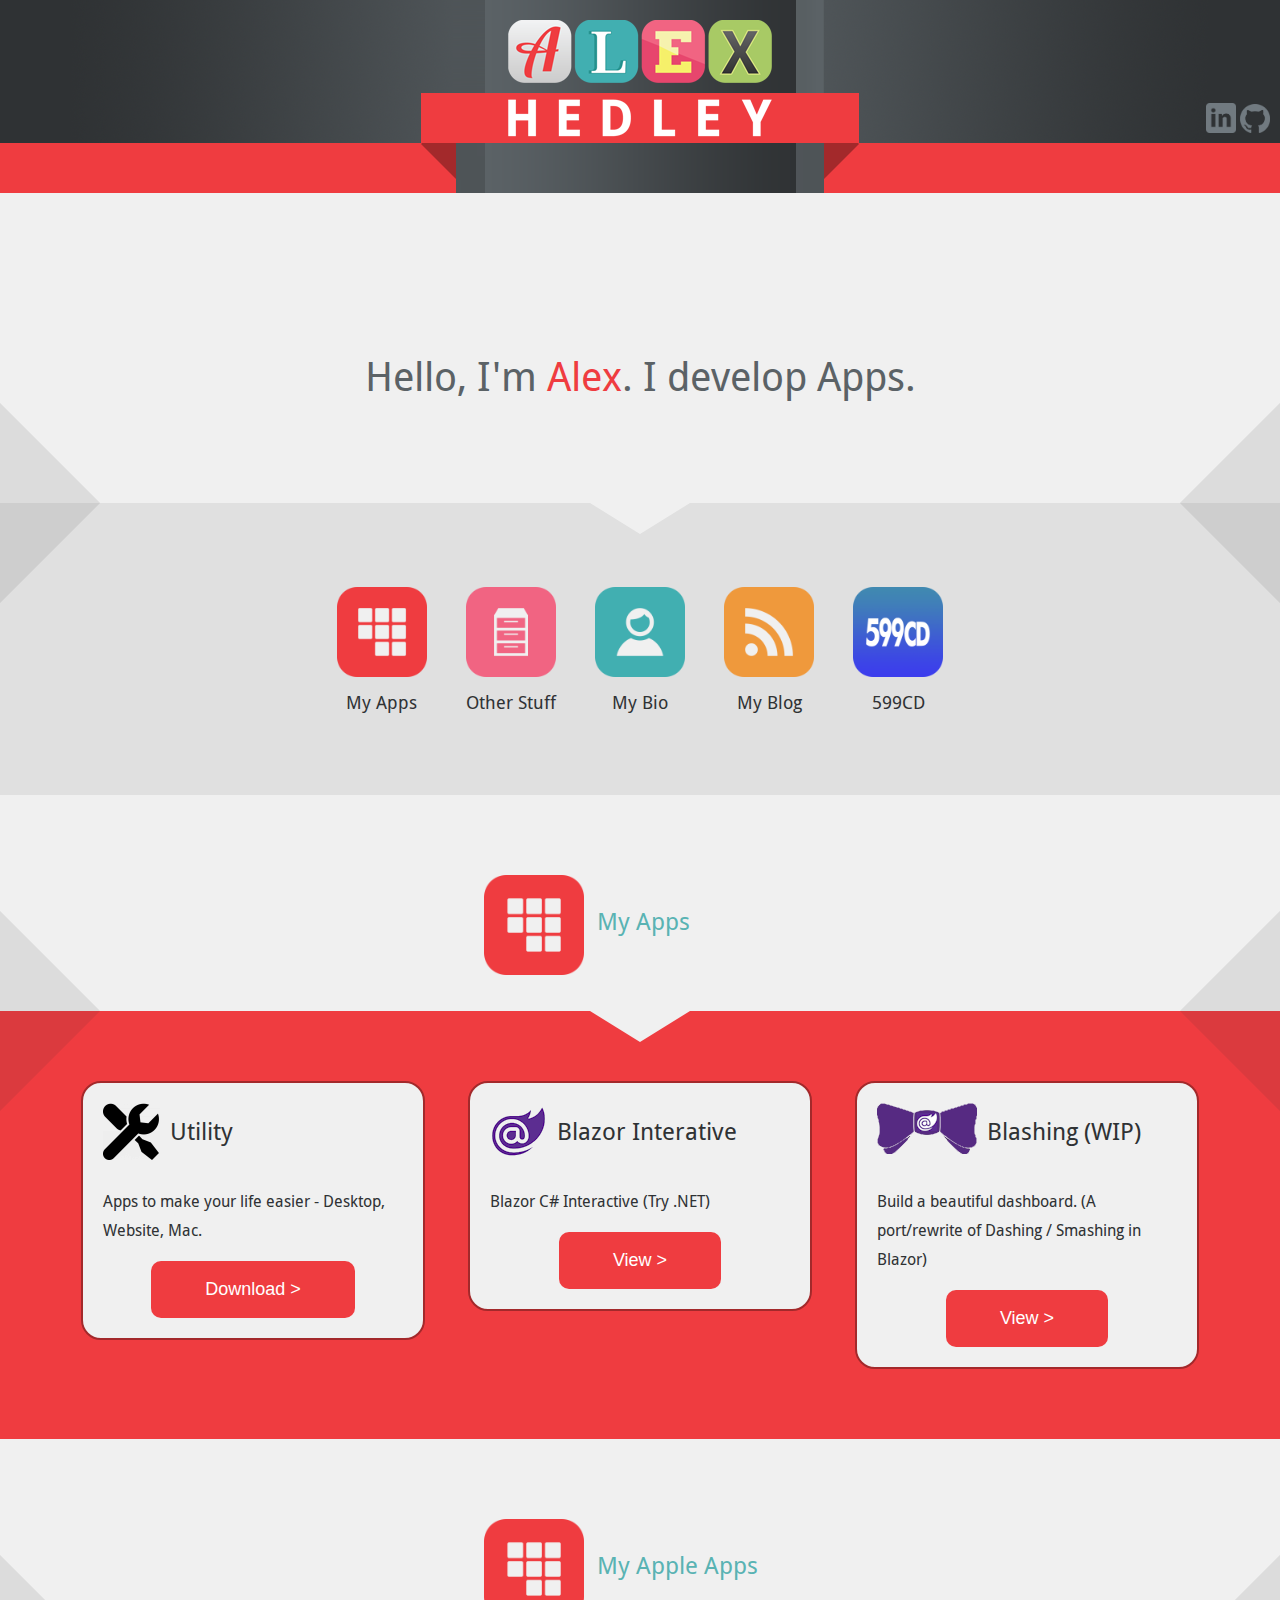
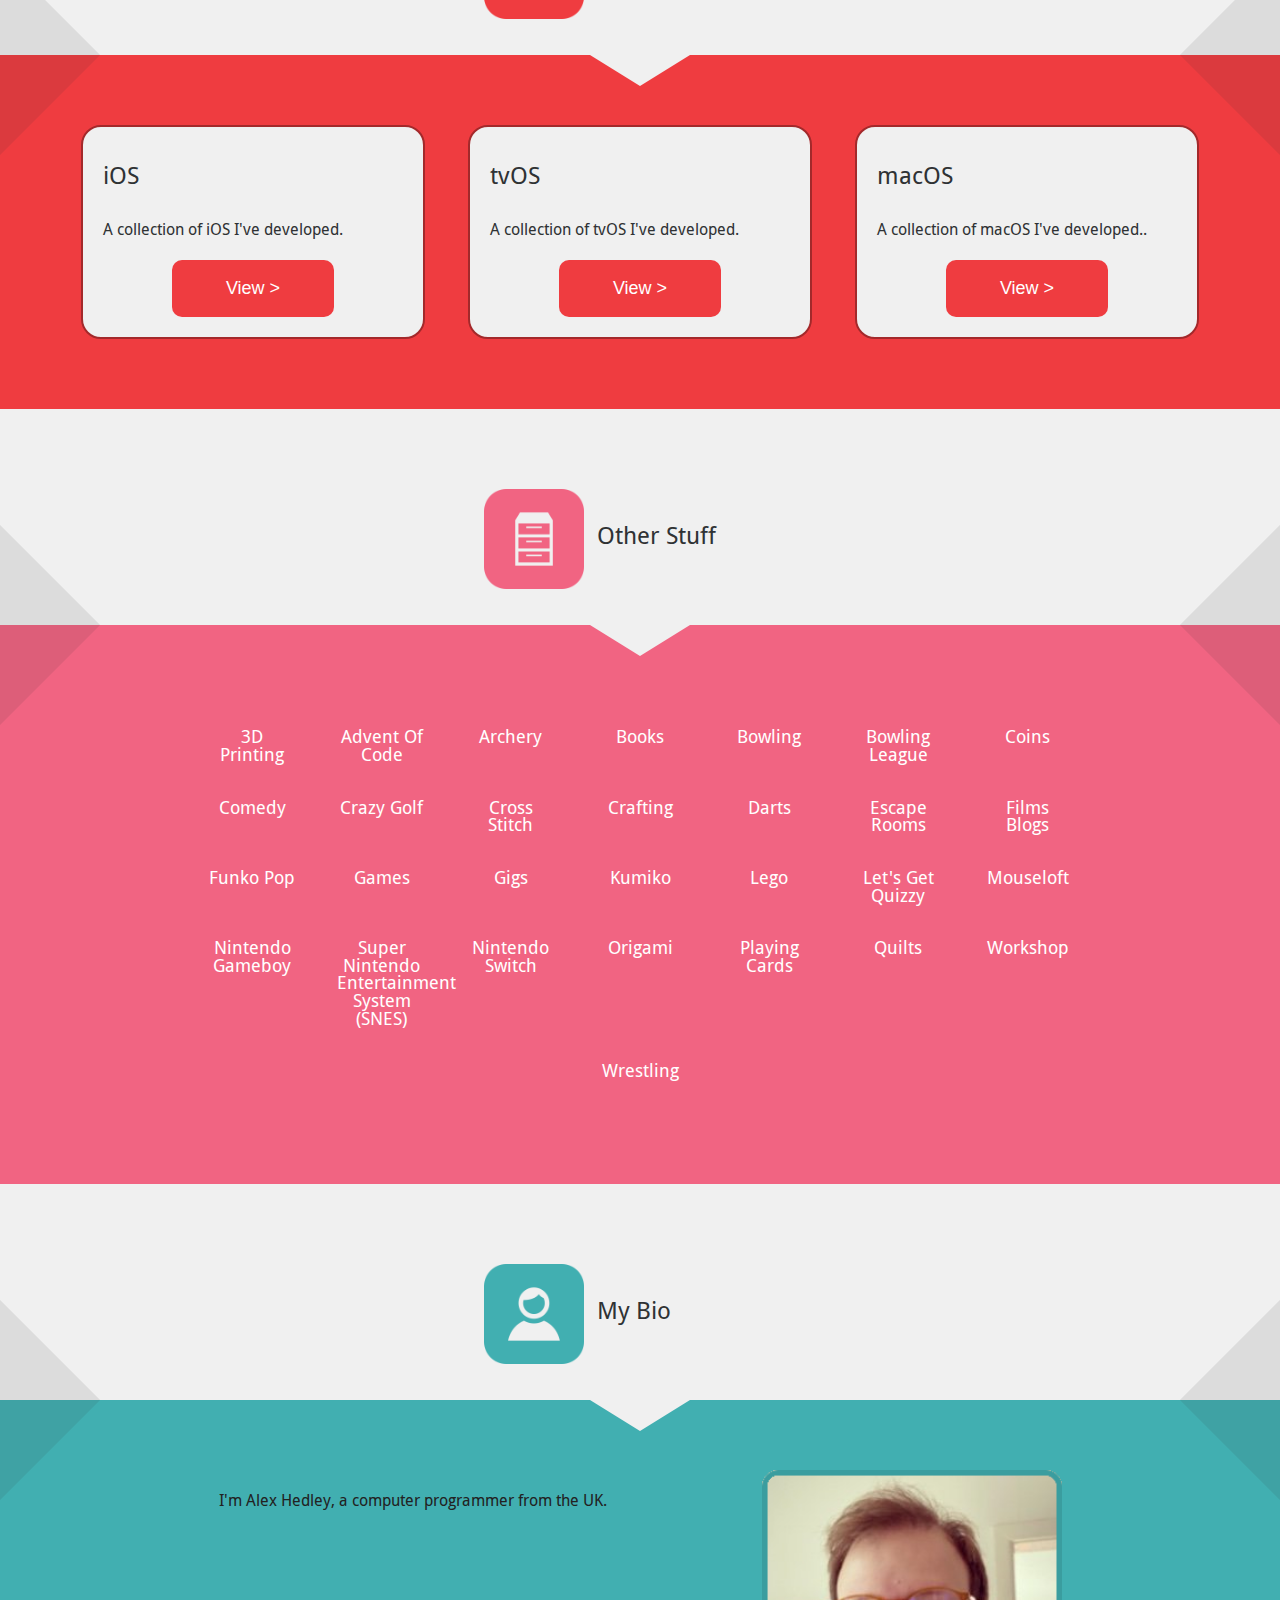
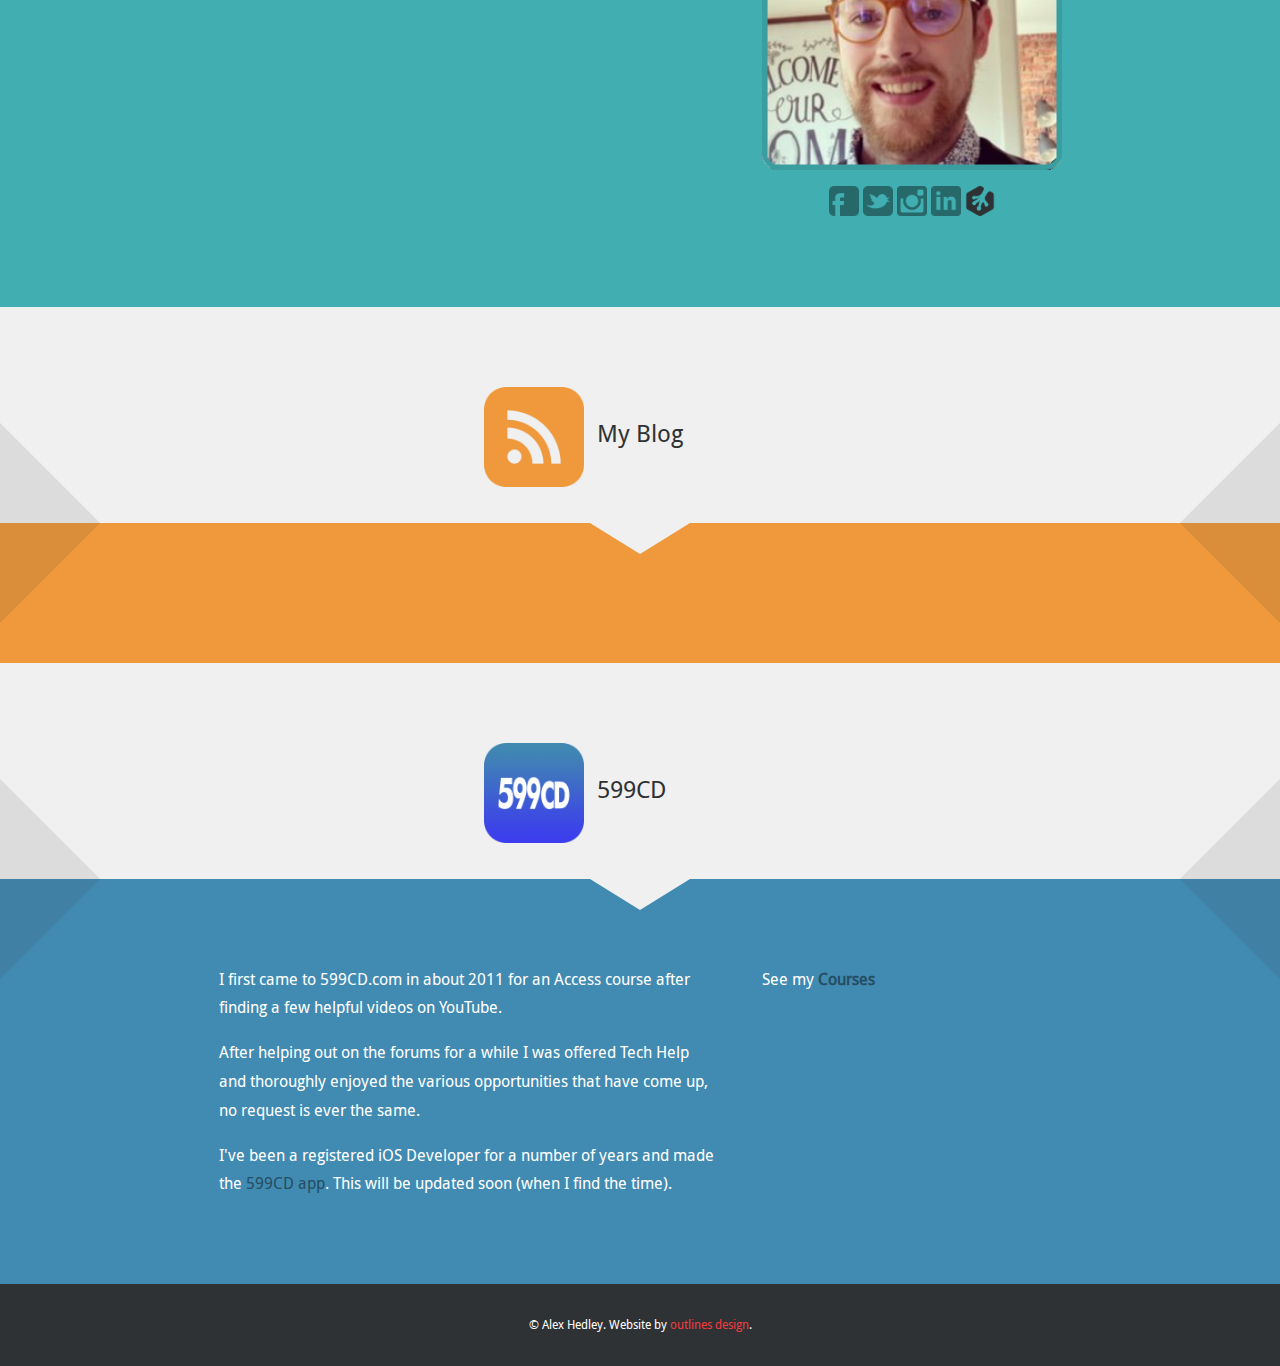
==== commit e1f72653: "Added Archery" ====
--- a/index.html
+++ b/index.html
@@ -41,7 +41,7 @@
                         <li class="otherstuff"><a href="#otherstuff">Other Stuff</a></li>
                         <li class="mybio"><a href="#mybio">My Bio</a></li>
                         <li class="myblog"><a href="#myblog">My Blog</a></li>
-                        <li class="599CD"><a href="#599cd">599CD</a></li>
+                        <li class="599cd"><a href="#599cd">599CD</a></li>
                     </ul>
                 </div>
             </div>
@@ -206,6 +206,12 @@
                                     <a href="/adventofcode">
                                         <i class="fas fa-code"></i>
                                         Advent Of Code
+                                    </a>
+                                </li>
+                                <li>
+                                    <a href="/archery">
+                                        <i class="fas fa-bullseye"></i>
+                                        Archery
                                     </a>
                                 </li>
                                 <li>
